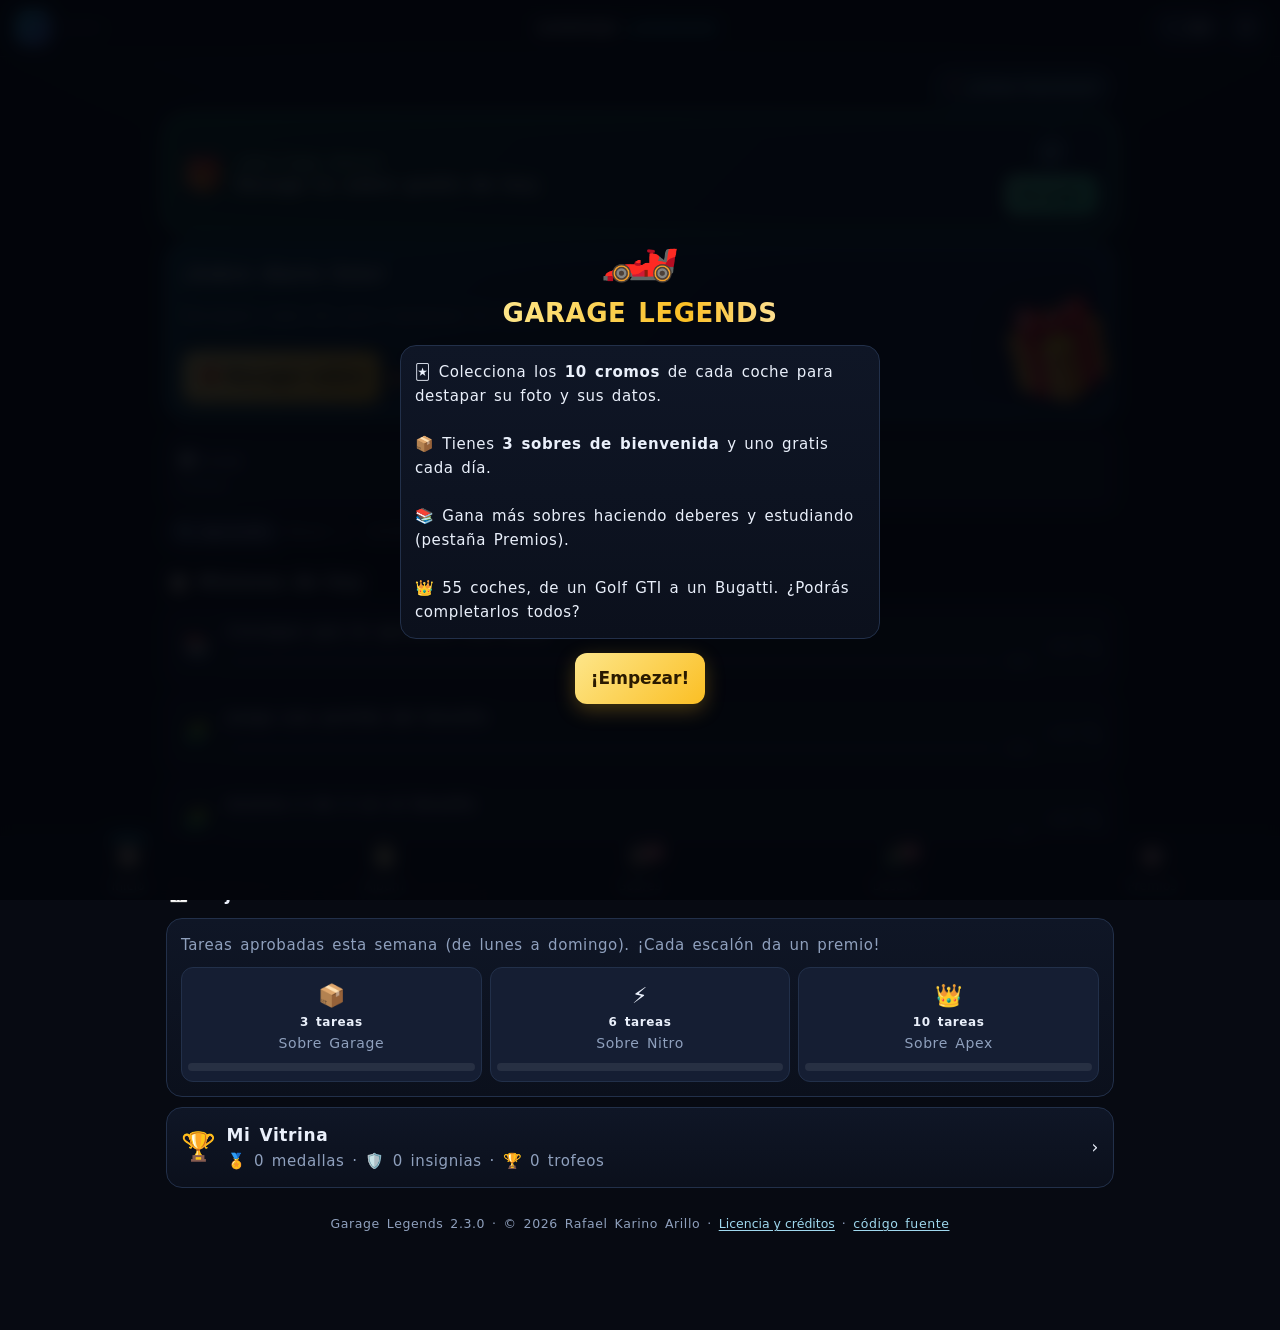
==== index.html @ 490f92d1 "Licencia MIT, créditos de terceros y versión visible (2.3.0) - LICENSE MIT a nombre de Rafael Karino" ====
<!doctype html>
<!--
  Garage Legends 2.3.0 · https://github.com/rkarillo-tech/juego-coches

  MIT License

  Copyright (c) 2026 Rafael Karino Arillo (rkarillo-tech)

  Permission is hereby granted, free of charge, to any person obtaining a copy
  of this software and associated documentation files (the "Software"), to deal
  in the Software without restriction, including without limitation the rights
  to use, copy, modify, merge, publish, distribute, sublicense, and/or sell
  copies of the Software, and to permit persons to whom the Software is
  furnished to do so, subject to the following conditions:

  The above copyright notice and this permission notice shall be included in all
  copies or substantial portions of the Software.

  THE SOFTWARE IS PROVIDED "AS IS", WITHOUT WARRANTY OF ANY KIND, EXPRESS OR
  IMPLIED, INCLUDING BUT NOT LIMITED TO THE WARRANTIES OF MERCHANTABILITY,
  FITNESS FOR A PARTICULAR PURPOSE AND NONINFRINGEMENT. IN NO EVENT SHALL THE
  AUTHORS OR COPYRIGHT HOLDERS BE LIABLE FOR ANY CLAIM, DAMAGES OR OTHER
  LIABILITY, WHETHER IN AN ACTION OF CONTRACT, TORT OR OTHERWISE, ARISING FROM,
  OUT OF OR IN CONNECTION WITH THE SOFTWARE OR THE USE OR OTHER DEALINGS IN THE
  SOFTWARE.

  El código es propio. Fotos de Wikimedia Commons (licencias Creative Commons) y tipografía Orbitron (SIL OFL 1.1):
  ver «Licencia y créditos» en la aplicación y THIRD_PARTY_NOTICES.md.
-->
<html lang="es">
<head>
  <meta charset="utf-8">
  <meta name="viewport" content="width=device-width, initial-scale=1, viewport-fit=cover">
  <title>Garage Legends</title>
  <meta name="description" content="Álbum de cromos digital de coches: abre sobres, completa coches y gana premios estudiando.">
  <meta name="theme-color" content="#070a12">
  <link rel="manifest" href="manifest.webmanifest">
  <link rel="icon" href="icons/icon-192.png" type="image/png">
  <link rel="apple-touch-icon" href="icons/icon-192.png">
  <meta name="apple-mobile-web-app-capable" content="yes">
  <meta name="apple-mobile-web-app-status-bar-style" content="black-translucent">
  <link rel="stylesheet" href="css/styles.css?v=2.3.0">
  <link rel="stylesheet" href="css/a11y.css?v=2.3.0">
</head>
<body>
  <div id="app">
    <header class="topbar">
      <button class="level-chip" id="levelChip" aria-label="Nivel de garaje">
        <span class="level-num" id="hudLevel">1</span>
        <span class="level-bar"><span id="hudXpBar"></span></span>
      </button>
      <div class="brand-title"><span class="bt-g">GARAGE </span><b>LEGENDS</b></div>
      <div class="top-right">
        <span class="pill" title="Créditos de taller">🔧 <b id="hudCredits">0</b></span>
        <button class="icon-btn" id="btnMenu" aria-label="Menú">⚙️</button>
      </div>
    </header>

    <main id="screen" class="screen"></main>

    <nav class="bottomnav" id="bottomnav">
      <button data-tab="home"><span class="ni">🏠</span><span>Inicio</span></button>
      <button data-tab="album"><span class="ni">📒</span><span>Álbum</span></button>
      <button data-tab="packs"><span class="ni">📦</span><span>Sobres</span><i class="badge" id="badgePacks"></i></button>
      <button data-tab="quiz"><span class="ni">🧩</span><span>Desafío</span><i class="badge" id="badgeQuiz"></i></button>
      <button data-tab="rewards"><span class="ni">🎯</span><span>Premios</span><i class="badge" id="badgeRewards"></i></button>
    </nav>
  </div>

  <div id="overlay" class="overlay hidden" aria-modal="true" role="dialog"></div>
  <div id="sheet" class="sheet-wrap hidden" aria-modal="true" role="dialog"></div>
  <div id="toast" class="toast hidden"></div>
  <canvas id="fx" class="fx"></canvas>

  <script src="js/data.js?v=2.3.0"></script>
  <script src="js/engine.js?v=2.3.0"></script>
  <script src="js/credits.js?v=2.3.0"></script>
  <script src="js/sha256.js?v=2.3.0"></script>
  <script src="js/ui.js?v=2.3.0"></script>
</body>
</html>
---- css/styles.css ----
/* ===== Garage Legends 2.0 ===== */
@font-face { font-family: 'Orbitron'; src: url('../fonts/orbitron.woff2') format('woff2'); font-weight: 400 900; font-display: swap; }

:root {
  --bg: #070a12; --bg2: #0b101c; --panel: #0f1626; --panel2: #151e33; --line: #22304a; --line2: #2c3d5e;
  --text: #eaf0fb; --muted: #8fa0bd; --dim: #5d6c88;
  --accent: #22d3ee; --accent2: #0ea5e9; --gold: #fbbf24; --green: #34d399; --red: #fb7185;
  --c-COMMON: #9aa7b8; --c-RARE: #38bdf8; --c-EPIC: #b26bff; --c-LEGENDARY: #fbbf24; --c-MYTHIC: #ff4d6d;
  --radius: 16px; --nav-h: 64px;
  --display: 'Orbitron', 'Segoe UI', system-ui, sans-serif;
  --body: system-ui, -apple-system, 'Segoe UI', Roboto, sans-serif;
  color-scheme: dark;
}
* { box-sizing: border-box; -webkit-tap-highlight-color: transparent; }
html, body { margin: 0; background: var(--bg); color: var(--text); font-family: var(--body); font-size: 15px; line-height: 1.4; }
body { min-height: 100vh; overscroll-behavior-y: contain;
  background: radial-gradient(1200px 600px at 50% -200px, #12305066, transparent 70%), var(--bg); }
button { font: inherit; color: inherit; background: none; border: 0; cursor: pointer; padding: 0; }
input, select, textarea { font: inherit; color: var(--text); background: var(--bg2); border: 1px solid var(--line2); border-radius: 10px; padding: 10px 12px; width: 100%; }
img { display: block; max-width: 100%; }
.hidden { display: none !important; }
.muted { color: var(--muted); } .dim { color: var(--dim); } .small { font-size: 13px; } .tiny { font-size: 12px; }
.center { text-align: center; } .row { display: flex; align-items: center; gap: 10px; } .between { justify-content: space-between; }
.wrap { flex-wrap: wrap; } .grow { flex: 1; min-width: 0; } .gap6 { gap: 6px; } .mt8 { margin-top: 8px; } .mt12 { margin-top: 12px; } .mt16 { margin-top: 16px; }
.display { font-family: var(--display); letter-spacing: .04em; }

/* ---------- Top bar ---------- */
.topbar { position: sticky; top: 0; z-index: 20; display: flex; align-items: center; gap: 10px;
  padding: calc(env(safe-area-inset-top) + 10px) 16px 10px; background: linear-gradient(#070a12f2, #070a12d9); backdrop-filter: blur(10px);
  border-bottom: 1px solid #ffffff10; }
.brand-title { font-family: var(--display); font-weight: 800; font-size: 14px; letter-spacing: .1em; flex: 1; min-width: 0; text-align: center; white-space: nowrap; overflow: hidden; text-overflow: ellipsis; }
@media (max-width: 400px) { .brand-title { font-size: 12px; letter-spacing: .06em; } .level-bar { width: 30px; } .topbar { gap: 8px; padding-left: 12px; padding-right: 12px; } }
.brand-title b { color: var(--accent); }
.level-chip { display: flex; align-items: center; gap: 6px; }
.level-num { width: 34px; height: 34px; border-radius: 10px; display: grid; place-items: center; font-family: var(--display); font-weight: 900;
  background: linear-gradient(135deg, var(--accent), #6366f1); color: #04121a; font-size: 15px; box-shadow: 0 0 14px #22d3ee55; }
.level-bar { width: 46px; height: 6px; border-radius: 6px; background: #ffffff18; overflow: hidden; }
.level-bar span { display: block; height: 100%; width: 0; background: var(--accent); transition: width .5s; }
.top-right { display: flex; align-items: center; gap: 6px; }
.pill { display: inline-flex; align-items: center; gap: 4px; padding: 6px 10px; border-radius: 999px; background: var(--panel2); border: 1px solid var(--line); font-size: 13px; white-space: nowrap; }
.pill b { font-family: var(--display); font-size: 12px; }
.icon-btn { width: 36px; height: 36px; border-radius: 10px; background: var(--panel2); border: 1px solid var(--line); font-size: 17px; }

/* ---------- Screen & nav ---------- */
.screen { max-width: 980px; margin: 0 auto; padding: 14px 16px calc(var(--nav-h) + 28px + env(safe-area-inset-bottom)); }
.bottomnav { position: fixed; left: 0; right: 0; bottom: 0; z-index: 25; display: grid; grid-template-columns: repeat(5, 1fr);
  height: calc(var(--nav-h) + env(safe-area-inset-bottom)); padding-bottom: env(safe-area-inset-bottom);
  background: #0a0f1bf2; backdrop-filter: blur(12px); border-top: 1px solid #ffffff12; }
.bottomnav button { position: relative; display: flex; flex-direction: column; align-items: center; justify-content: center; gap: 2px; font-size: 11.5px; color: var(--muted); }
.bottomnav button .ni { font-size: 21px; filter: grayscale(.6); transition: transform .2s; }
.bottomnav button.active { color: var(--text); }
.bottomnav button.active .ni { filter: none; transform: translateY(-2px) scale(1.1); }
.bottomnav button.active::after { content: ''; position: absolute; top: 0; width: 34px; height: 3px; border-radius: 3px; background: var(--accent); box-shadow: 0 0 10px var(--accent); }
.badge { position: absolute; top: 6px; left: calc(50% + 6px); min-width: 18px; height: 18px; padding: 0 5px; border-radius: 9px; background: var(--red);
  color: #fff; font-size: 11px; font-style: normal; font-weight: 700; display: grid; place-items: center; }
.badge:empty { display: none; }

/* ---------- Generic blocks ---------- */
h2.sec { font-family: var(--display); font-size: 14px; letter-spacing: .12em; text-transform: uppercase; color: var(--muted); margin: 22px 2px 10px; display: flex; align-items: center; gap: 8px; }
h2.sec:first-child { margin-top: 4px; }
h2.sec .count { margin-left: auto; white-space: nowrap; font-family: var(--body); letter-spacing: 0; text-transform: none; font-size: 13px; color: var(--dim); }
.card { background: linear-gradient(180deg, var(--panel), var(--bg2)); border: 1px solid var(--line); border-radius: var(--radius); padding: 14px; }
.card + .card { margin-top: 10px; }
.btn { display: inline-flex; align-items: center; justify-content: center; gap: 8px; padding: 12px 16px; border-radius: 12px; font-weight: 700;
  background: var(--panel2); border: 1px solid var(--line2); transition: transform .08s, filter .2s; white-space: nowrap; }
.btn:active { transform: scale(.97); }
.btn.primary { background: linear-gradient(135deg, var(--accent), var(--accent2)); color: #03131c; border: 0; box-shadow: 0 6px 20px #0ea5e944; }
.btn.gold { background: linear-gradient(135deg, #fde68a, var(--gold)); color: #2a1a00; border: 0; box-shadow: 0 6px 20px #fbbf2444; }
.btn.green { background: linear-gradient(135deg, #6ee7b7, var(--green)); color: #022c1d; border: 0; }
.btn.danger { background: #3b0d18; border-color: #7f1d2d; color: #fecdd3; }
.btn.ghost { background: transparent; }
.btn.small { padding: 8px 12px; font-size: 13px; border-radius: 10px; }
.btn.block { width: 100%; }
.btn[disabled] { opacity: .45; filter: grayscale(.7); pointer-events: none; }
.progress { height: 8px; border-radius: 8px; background: #ffffff14; overflow: hidden; }
.progress > span { display: block; height: 100%; background: linear-gradient(90deg, var(--accent), #818cf8); border-radius: 8px; transition: width .6s; }
.progress.gold > span { background: linear-gradient(90deg, #fde68a, var(--gold)); }
.progress.green > span { background: linear-gradient(90deg, #6ee7b7, var(--green)); }
.tag { display: inline-flex; align-items: center; gap: 4px; padding: 3px 8px; border-radius: 6px; font-size: 11.5px; font-weight: 700; letter-spacing: .03em; text-transform: uppercase; }
.rar { color: #0a0d14; }
.rar-COMMON { background: var(--c-COMMON); } .rar-RARE { background: var(--c-RARE); } .rar-EPIC { background: var(--c-EPIC); color: #fff; }
.rar-LEGENDARY { background: var(--c-LEGENDARY); } .rar-MYTHIC { background: var(--c-MYTHIC); color: #fff; }
.chips { display: flex; gap: 8px; overflow-x: auto; padding: 2px 0 6px; scrollbar-width: none; }
.chips::-webkit-scrollbar { display: none; }
.chip { flex: none; padding: 8px 13px; border-radius: 999px; background: var(--panel2); border: 1px solid var(--line); font-size: 13px; font-weight: 600; color: var(--muted); }
.chip.on { background: #0e2a3a; border-color: var(--accent); color: var(--text); }
.empty { padding: 26px; text-align: center; color: var(--muted); }

/* ---------- Home ---------- */
.hero { position: relative; overflow: hidden; border-radius: 20px; padding: 16px; min-height: 150px;
  background: linear-gradient(135deg, #0f2a44, #0b1222 60%); border: 1px solid #1f4466; }
.hero.ready { background: linear-gradient(135deg, #0e3b4a, #101b36 60%); border-color: var(--accent); box-shadow: 0 0 30px #22d3ee33 inset; }
.hero h3 { margin: 0; font-family: var(--display); font-size: 18px; letter-spacing: .05em; }
.hero .big-pack { position: absolute; right: -4px; bottom: -8px; font-size: 92px; transform: rotate(-12deg); filter: drop-shadow(0 8px 20px #000a); }
.hero.ready .big-pack { animation: bob 2s ease-in-out infinite; }
@keyframes bob { 50% { transform: rotate(-6deg) translateY(-8px); } }
.streak { display: inline-flex; align-items: center; gap: 6px; margin-top: 8px; padding: 5px 10px; border-radius: 999px; background: #00000040; font-size: 13px; }
.countdown { font-family: var(--display); font-size: 22px; font-weight: 800; letter-spacing: .06em; margin-top: 6px; }
.grid2 { display: grid; grid-template-columns: 1fr 1fr; gap: 10px; }
.stat { background: var(--panel); border: 1px solid var(--line); border-radius: 14px; padding: 12px; }
.stat .v { font-family: var(--display); font-size: 20px; font-weight: 800; }
.stat .l { font-size: 12px; color: var(--muted); }
.mission { display: flex; align-items: center; gap: 12px; padding: 12px; border-radius: 14px; background: var(--panel); border: 1px solid var(--line); }
.mission + .mission { margin-top: 8px; }
.mission .mi { font-size: 22px; width: 36px; text-align: center; }
.mission.done { border-color: #34d39966; }
.mission.claimed { opacity: .5; }
.target-car { display: flex; gap: 12px; align-items: center; cursor: pointer; }
.target-car .thumb { width: 120px; flex: none; }

/* ---------- Car tile & puzzle ---------- */
.album-grid { display: grid; grid-template-columns: repeat(auto-fill, minmax(160px, 1fr)); gap: 10px; }
.tile { position: relative; border-radius: 14px; overflow: hidden; background: var(--panel); border: 1.5px solid var(--line); cursor: pointer; transition: transform .12s; }
.tile:active { transform: scale(.98); }
.tile .ph { position: relative; aspect-ratio: 16/9; background: #05070c; overflow: hidden; }
.tile .info { padding: 8px 10px 10px; }
.tile .nm { font-weight: 700; font-size: 13.5px; line-height: 1.2; white-space: nowrap; overflow: hidden; text-overflow: ellipsis; }
.tile .br { font-size: 11px; color: var(--muted); text-transform: uppercase; letter-spacing: .06em; }
.tile .pr { display: flex; align-items: center; gap: 6px; margin-top: 6px; font-size: 11.5px; color: var(--muted); }
.tile .pr .progress { flex: 1; height: 5px; }
.tile.complete { border-color: var(--rc, var(--gold)); box-shadow: 0 0 0 1px var(--rc) inset, 0 6px 22px -8px var(--rc); }
.tile .rdot { position: absolute; top: 6px; left: 6px; z-index: 3; }
.tile .newb { position: absolute; top: 6px; right: 6px; z-index: 3; background: var(--red); color: #fff; font-size: 10px; font-weight: 800; padding: 2px 6px; border-radius: 6px; }
.tile.unknown .ph img { filter: brightness(0) contrast(1); opacity: .9; }
.tile.unknown .ph::after { content: '?'; position: absolute; inset: 0; display: grid; place-items: center; font-family: var(--display); font-size: 40px; color: #ffffff30; }
.tile.locked .ph img { filter: brightness(0); }
.tile.locked .ph::after { content: '🔒'; position: absolute; inset: 0; display: grid; place-items: center; font-size: 30px; }

.puzzle { position: absolute; inset: 0; display: grid; grid-template-columns: repeat(5, 1fr); grid-template-rows: repeat(2, 1fr); }
.puzzle .cell { position: relative; border: .5px solid #00000066; }
.puzzle .cell.off { background: repeating-linear-gradient(135deg, #0b1220 0 6px, #0d1526 6px 12px); display: grid; place-items: center; }
.puzzle .cell.off span { font-size: 12px; opacity: .5; }
.puzzle.big .cell.off span { font-size: 20px; opacity: .7; }
.puzzle.big .cell { cursor: pointer; }
.puzzle.big .cell.off:hover { background: #12203a; }
.puzzle .cell.flash { animation: cellIn .8s ease-out; }
@keyframes cellIn { 0% { box-shadow: 0 0 0 3px var(--gold) inset; filter: brightness(2); } 100% { box-shadow: none; filter: none; } }
.brand-head { display: flex; align-items: center; gap: 10px; margin: 22px 2px 10px; }
.brand-head .bn { font-family: var(--display); font-size: 14px; font-weight: 800; letter-spacing: .1em; text-transform: uppercase; }
.brand-head .bp { margin-left: auto; font-size: 12.5px; color: var(--muted); }
.album-top { display: grid; gap: 10px; }
.search { position: relative; }
.search input { padding-left: 38px; }
.search::before { content: '🔎'; position: absolute; left: 12px; top: 50%; transform: translateY(-50%); font-size: 15px; opacity: .7; }

/* ---------- Overlay / sheet ---------- */
.overlay { position: fixed; inset: 0; z-index: 60; background: #03050ae8; backdrop-filter: blur(8px); overflow-y: auto; }
.sheet-wrap { position: fixed; inset: 0; z-index: 70; background: #000000b0; display: flex; align-items: flex-end; justify-content: center; }
.sheet { width: 100%; max-width: 640px; max-height: 92vh; overflow-y: auto; background: var(--bg2); border: 1px solid var(--line2); border-bottom: 0;
  border-radius: 22px 22px 0 0; padding: 0 0 calc(20px + env(safe-area-inset-bottom)); animation: sheetUp .28s cubic-bezier(.2,.9,.3,1.1); }
@keyframes sheetUp { from { transform: translateY(60px); opacity: 0; } }
.sheet-head { position: sticky; top: 0; z-index: 2; display: flex; align-items: center; gap: 10px; padding: 14px 16px; background: #0b101cf0; backdrop-filter: blur(8px); border-bottom: 1px solid var(--line); }
.sheet-head h3 { margin: 0; font-family: var(--display); font-size: 15px; letter-spacing: .06em; flex: 1; min-width: 0; }
.sheet-body { padding: 14px 16px; }
@media (min-width: 700px) { .sheet-wrap { align-items: center; } .sheet { border-radius: 22px; border-bottom: 1px solid var(--line2); } }

/* ---------- Car detail ---------- */
.car-hero { position: relative; border-radius: 16px; overflow: hidden; aspect-ratio: 16/9; background: #05070c; border: 1px solid var(--line); }
.car-hero img { width: 100%; height: 100%; object-fit: cover; }
.car-hero.done::after { content: ''; position: absolute; inset: 0; pointer-events: none; background: linear-gradient(115deg, transparent 30%, #ffffff30 45%, transparent 60%); background-size: 250% 100%; animation: shine 3.5s infinite; }
@keyframes shine { from { background-position: 150% 0; } to { background-position: -100% 0; } }
.car-title { margin: 12px 0 2px; font-family: var(--display); font-size: 20px; font-weight: 800; line-height: 1.15; }
.piece-list { display: grid; grid-template-columns: 1fr; gap: 8px; }
.piece-row { display: flex; align-items: center; gap: 10px; padding: 10px; border-radius: 12px; background: var(--panel); border: 1px solid var(--line); }
.piece-row .pi { width: 34px; height: 34px; flex: none; border-radius: 10px; display: grid; place-items: center; background: #ffffff10; font-size: 17px; }
.piece-row .pl { font-size: 11.5px; color: var(--muted); text-transform: uppercase; letter-spacing: .05em; }
.piece-row .pv { font-weight: 600; font-size: 14px; }
.piece-row.off .pv { color: var(--dim); letter-spacing: .2em; }
.piece-row.foil { background: linear-gradient(135deg, #2a2108, var(--panel) 50%); border-color: #fbbf2455; }
.specbar { margin: 8px 0; }
.specbar .row { font-size: 13px; }
.specbar .progress { height: 7px; margin-top: 4px; }
.poster { border-radius: 14px; overflow: hidden; border: 1px solid var(--line); cursor: zoom-in; }
.credit { font-size: 11.5px; color: var(--dim); margin-top: 8px; word-break: break-word; }
.credit a { color: var(--muted); }

/* ---------- Trading card ---------- */
.tcard { --rc: var(--c-COMMON); position: relative; width: 100%; aspect-ratio: 5/7; border-radius: 12px; padding: 5px; color: #fff;
  background: linear-gradient(160deg, var(--rc), #0b0f18 40%, #0b0f18 70%, var(--rc)); box-shadow: 0 10px 28px -10px var(--rc), 0 0 0 1px #ffffff22 inset; overflow: hidden; }
.tcard .in { position: relative; height: 100%; border-radius: 8px; background: #0b0f18; display: flex; flex-direction: column; overflow: hidden; }
.tcard .tc-top { display: flex; justify-content: space-between; align-items: center; padding: 5px 7px; font-size: 10px; font-weight: 800; letter-spacing: .05em; text-transform: uppercase; }
.tcard .tc-top .num { font-family: var(--display); color: var(--rc); }
.tcard .tc-img { position: relative; flex: 1; margin: 0 5px; border-radius: 6px; background-color: #05070c; background-size: 500% 200%; background-repeat: no-repeat; overflow: hidden; }
.tcard .tc-img .mini { position: absolute; right: 4px; bottom: 4px; display: grid; grid-template-columns: repeat(5, 6px); gap: 1.5px; padding: 3px; border-radius: 4px; background: #000a; }
.tcard .tc-img .mini i { height: 4px; background: #ffffff35; border-radius: 1px; }
.tcard .tc-img .mini i.on { background: var(--rc); box-shadow: 0 0 4px var(--rc); }
.tcard .tc-bot { padding: 5px 7px 7px; }
.tcard .tc-car { font-size: 10.5px; font-weight: 800; line-height: 1.15; white-space: nowrap; overflow: hidden; text-overflow: ellipsis; }
.tcard .tc-lab { font-size: 9px; color: var(--muted); text-transform: uppercase; letter-spacing: .05em; margin-top: 2px; }
.tcard .tc-val { font-size: 11px; font-weight: 700; color: var(--rc); line-height: 1.2; max-height: 2.5em; overflow: hidden; }
.tcard.foil::after { content: ''; position: absolute; inset: 0; pointer-events: none; mix-blend-mode: color-dodge; opacity: .55;
  background: linear-gradient(125deg, transparent 20%, #ff4d6d55 30%, #fbbf2466 38%, #34d39955 46%, #38bdf866 54%, #b26bff55 62%, transparent 72%);
  background-size: 300% 300%; animation: holo 4s linear infinite; }
@keyframes holo { from { background-position: 0% 50%; } to { background-position: 100% 50%; } }
.tcard .stamp { position: absolute; z-index: 3; padding: 2px 6px; border-radius: 5px; font-family: var(--display); font-weight: 900; font-size: 9px; letter-spacing: .06em; }
.stamp.new { top: 24px; right: 9px; background: var(--green); color: #022c1d; box-shadow: 0 0 10px #34d399aa; }
.stamp.dup { top: 24px; right: 9px; background: #000d; color: var(--gold); border: 1px solid var(--gold); }
.stamp.car { top: 24px; right: 9px; background: var(--red); color: #fff; box-shadow: 0 0 10px #fb7185aa; }
.big-card { width: min(78vw, 320px); margin: 0 auto; }
.big-card .tcard .tc-top { font-size: 13px; padding: 8px 10px; } .big-card .tcard .tc-car { font-size: 16px; } .big-card .tcard .tc-lab { font-size: 12px; } .big-card .tcard .tc-val { font-size: 15px; max-height: none; }
.big-card .tcard .tc-bot { padding: 8px 10px 12px; } .big-card .stamp { font-size: 12px; top: 38px; }

/* ---------- Pack opening ---------- */
.open-stage { min-height: 100%; display: flex; flex-direction: column; align-items: center; justify-content: center; padding: calc(env(safe-area-inset-top) + 20px) 16px calc(env(safe-area-inset-bottom) + 24px); }
.pack3d { --pc: var(--accent); position: relative; width: 210px; height: 300px; border-radius: 18px; cursor: pointer;
  background: linear-gradient(160deg, color-mix(in srgb, var(--pc) 70%, #fff), var(--pc) 35%, #0b0f18 100%);
  box-shadow: 0 30px 80px -20px var(--pc), 0 0 0 2px #ffffff30 inset; display: flex; flex-direction: column; align-items: center; justify-content: center;
  animation: packIdle 1.6s ease-in-out infinite; user-select: none; }
.pack3d::before { content: ''; position: absolute; left: 0; right: 0; top: 26px; border-top: 3px dashed #ffffff70; }
.pack3d .pk-ico { font-size: 70px; filter: drop-shadow(0 6px 10px #0008); }
.pack3d .pk-name { font-family: var(--display); font-weight: 900; font-size: 18px; letter-spacing: .1em; margin-top: 10px; text-shadow: 0 2px 8px #000; }
.pack3d .pk-sub { font-size: 12px; opacity: .85; margin-top: 4px; }
@keyframes packIdle { 50% { transform: translateY(-8px) rotate(1.5deg); } }
.pack3d.shake { animation: packShake .5s ease-in-out; }
@keyframes packShake { 20%, 60% { transform: rotate(-6deg) scale(1.04); } 40%, 80% { transform: rotate(6deg) scale(1.06); } }
.pack3d.rip { animation: packRip .45s ease-in forwards; }
@keyframes packRip { to { transform: scale(1.4) rotate(-8deg); opacity: 0; filter: brightness(3) blur(4px); } }
.tap-hint { margin-top: 26px; color: var(--muted); font-size: 14px; animation: blink 1.4s infinite; }
@keyframes blink { 50% { opacity: .35; } }
.reveal-grid { display: grid; grid-template-columns: repeat(3, minmax(0, 1fr)); gap: 12px; width: 100%; max-width: 560px; }
.reveal-grid .flip:nth-child(4) { grid-column: 1 / span 1; transform: translateX(50%); }
.reveal-grid .flip:nth-child(5) { transform: translateX(50%); }
@media (min-width: 700px) { .reveal-grid { grid-template-columns: repeat(5, minmax(0, 1fr)); max-width: 860px; } .reveal-grid .flip:nth-child(n) { transform: none; } }
.flip { perspective: 900px; cursor: pointer; animation: dealIn .45s cubic-bezier(.2,.9,.3,1.2) backwards; }
@keyframes dealIn { from { transform: translateY(60px) scale(.6); opacity: 0; } }
.flip .fi { position: relative; width: 100%; aspect-ratio: 5/7; transition: transform .6s cubic-bezier(.3,.9,.3,1.1); transform-style: preserve-3d; }
.flip.open .fi { transform: rotateY(180deg); }
.flip .face { position: absolute; inset: 0; backface-visibility: hidden; -webkit-backface-visibility: hidden; }
.flip .front { transform: rotateY(180deg); }
.cardback { --rc: var(--c-COMMON); width: 100%; height: 100%; border-radius: 12px; display: grid; place-items: center;
  background: radial-gradient(circle at 50% 40%, color-mix(in srgb, var(--rc) 45%, #0b0f18), #0b0f18 70%);
  border: 2px solid var(--rc); box-shadow: 0 0 18px -2px var(--rc); }
.cardback .lg { font-family: var(--display); font-weight: 900; font-size: 22px; color: var(--rc); letter-spacing: .1em; text-shadow: 0 0 12px var(--rc); }
.cardback.glow-LEGENDARY, .cardback.glow-MYTHIC { animation: pulseGlow 1s ease-in-out infinite; }
.cardback.glow-EPIC { animation: pulseGlow 1.6s ease-in-out infinite; }
@keyframes pulseGlow { 50% { box-shadow: 0 0 34px 4px var(--rc); transform: scale(1.03); } }
.open-summary { margin-top: 18px; width: 100%; max-width: 560px; text-align: center; }
.open-actions { display: flex; gap: 10px; justify-content: center; margin-top: 14px; flex-wrap: wrap; }

/* ---------- Packs screen ---------- */
.pack-row { display: flex; align-items: center; gap: 14px; padding: 14px; border-radius: 16px; background: var(--panel); border: 1px solid var(--line); }
.pack-row + .pack-row { margin-top: 10px; }
.pack-mini { --pc: var(--accent); width: 58px; height: 80px; flex: none; border-radius: 10px; display: grid; place-items: center; font-size: 28px;
  background: linear-gradient(160deg, color-mix(in srgb, var(--pc) 70%, #fff), var(--pc) 40%, #0b0f18); box-shadow: 0 8px 22px -8px var(--pc); position: relative; }
.pack-mini .n { position: absolute; top: -6px; right: -6px; min-width: 24px; height: 24px; padding: 0 6px; border-radius: 12px; background: var(--red); color: #fff; font-size: 13px; font-weight: 800; display: grid; place-items: center; }
.shop-item { display: flex; align-items: center; gap: 12px; padding: 12px; border-radius: 14px; background: var(--panel); border: 1px solid var(--line); }
.shop-item + .shop-item { margin-top: 8px; }

/* ---------- Quiz ---------- */
.quiz-q { font-family: var(--display); font-size: 17px; text-align: center; margin: 8px 0 14px; line-height: 1.3; }
.duel { display: grid; grid-template-columns: 1fr 1fr; gap: 10px; }
.opt { border-radius: 14px; overflow: hidden; background: var(--panel); border: 2px solid var(--line); text-align: left; transition: transform .1s, border-color .2s; }
.opt:active { transform: scale(.97); }
.opt img { aspect-ratio: 16/10; object-fit: cover; width: 100%; }
.opt .ol { padding: 8px 10px; font-weight: 700; font-size: 13.5px; line-height: 1.2; }
.opt .ov { padding: 0 10px 8px; font-family: var(--display); font-size: 13px; color: var(--muted); min-height: 1.4em; }
.opt.right { border-color: var(--green); box-shadow: 0 0 20px -4px var(--green); }
.opt.wrong { border-color: var(--red); opacity: .75; }
.guess-img { aspect-ratio: 16/9; border-radius: 14px; overflow: hidden; background-size: 250% 250%; border: 1px solid var(--line); transition: background-size .8s, background-position .8s; }
.guess-img.reveal { background-size: 100% 100% !important; background-position: center !important; }
.guess-opts { display: grid; grid-template-columns: 1fr 1fr; gap: 8px; margin-top: 12px; }
.guess-opts .btn { white-space: normal; text-align: center; line-height: 1.2; min-height: 56px; }
.guess-opts .btn.right { background: #064e3b; border-color: var(--green); }
.guess-opts .btn.wrong { background: #4c0519; border-color: var(--red); }
.dots { display: flex; gap: 6px; justify-content: center; }
.dots i { width: 9px; height: 9px; border-radius: 50%; background: #ffffff22; }
.dots i.ok { background: var(--green); } .dots i.ko { background: var(--red); } .dots i.cur { background: var(--accent); }

/* ---------- Rewards ---------- */
.task { display: flex; align-items: center; gap: 12px; padding: 12px; border-radius: 14px; background: var(--panel); border: 1px solid var(--line); }
.task + .task { margin-top: 8px; }
.task .te { font-size: 24px; width: 36px; text-align: center; }
.task .tr { font-size: 12px; color: var(--gold); }
.ladder { display: grid; grid-template-columns: repeat(3, 1fr); gap: 8px; margin-top: 10px; }
.rung { text-align: center; padding: 10px 6px; border-radius: 12px; background: var(--panel2); border: 1px solid var(--line); font-size: 12px; }
.rung .rg { font-size: 22px; }
.rung.ok { border-color: var(--green); }
.rung.claimed { opacity: .55; }
.ach { display: flex; gap: 12px; align-items: center; padding: 10px 12px; border-radius: 12px; background: var(--panel); border: 1px solid var(--line); }
.ach + .ach { margin-top: 8px; }
.ach .ai { font-size: 24px; width: 34px; text-align: center; }
.ach.locked { opacity: .5; } .ach.locked .ai { filter: grayscale(1); }
.ach.ready { border-color: var(--gold); box-shadow: 0 0 16px -6px var(--gold); }
.hist { font-size: 13px; padding: 7px 0; border-bottom: 1px solid #ffffff0d; display: flex; gap: 8px; }
.hist .ht { color: var(--dim); font-size: 11.5px; margin-left: auto; white-space: nowrap; }
.codebox { font-family: var(--display); font-size: 22px; letter-spacing: .12em; text-align: center; padding: 14px; border-radius: 12px; background: #0b1a24; border: 1px dashed var(--accent); user-select: all; }
.pin-pad { display: grid; grid-template-columns: repeat(3, 1fr); gap: 10px; max-width: 280px; margin: 14px auto 0; }
.pin-pad button { height: 58px; border-radius: 14px; background: var(--panel2); border: 1px solid var(--line2); font-family: var(--display); font-size: 20px; }
.pin-dots { display: flex; justify-content: center; gap: 12px; margin-top: 6px; }
.pin-dots i { width: 14px; height: 14px; border-radius: 50%; border: 2px solid var(--line2); }
.pin-dots i.on { background: var(--accent); border-color: var(--accent); }
.field { margin-top: 10px; } .field label { display: block; font-size: 12.5px; color: var(--muted); margin-bottom: 5px; }
.list-edit { display: grid; grid-template-columns: 44px 1fr; gap: 8px; align-items: center; padding: 10px; border-radius: 12px; background: var(--panel); border: 1px solid var(--line); }
.list-edit + .list-edit { margin-top: 8px; }

/* ---------- Celebration ---------- */
.celebrate { min-height: 100%; display: flex; flex-direction: column; align-items: center; justify-content: center; padding: 24px 16px; text-align: center; }
.celebrate .big { font-family: var(--display); font-size: 26px; font-weight: 900; letter-spacing: .06em; line-height: 1.15;
  background: linear-gradient(90deg, #fde68a, var(--gold), #fff, var(--gold)); -webkit-background-clip: text; background-clip: text; color: transparent; background-size: 200% 100%; animation: shimmer 2s linear infinite; }
@keyframes shimmer { to { background-position: -200% 0; } }
.celebrate .car-hero { width: 100%; max-width: 560px; margin: 16px 0; animation: popIn .6s cubic-bezier(.2,.9,.3,1.3); }
@keyframes popIn { from { transform: scale(.7); opacity: 0; } }
.level-burst { width: 130px; height: 130px; border-radius: 30px; display: grid; place-items: center; font-family: var(--display); font-weight: 900; font-size: 58px; color: #04121a;
  background: linear-gradient(135deg, var(--accent), #6366f1); box-shadow: 0 0 60px #22d3ee88; animation: popIn .6s cubic-bezier(.2,.9,.3,1.3); }

/* ---------- Toast & FX ---------- */
.toast { position: fixed; left: 50%; bottom: calc(var(--nav-h) + 16px + env(safe-area-inset-bottom)); transform: translateX(-50%); z-index: 90;
  max-width: calc(100% - 32px); padding: 12px 16px; border-radius: 14px; background: #162238f5; border: 1px solid var(--line2); box-shadow: 0 10px 30px #000a;
  font-size: 14px; font-weight: 600; animation: toastIn .25s ease-out; }
@keyframes toastIn { from { transform: translate(-50%, 14px); opacity: 0; } }
.fx { position: fixed; inset: 0; z-index: 95; pointer-events: none; width: 100%; height: 100%; }
.flashscreen { position: fixed; inset: 0; z-index: 94; pointer-events: none; animation: flash .7s ease-out forwards; }
@keyframes flash { from { opacity: .85; } to { opacity: 0; } }

@media (prefers-reduced-motion: reduce) { *, *::before, *::after { animation-duration: .01ms !important; animation-iteration-count: 1 !important; transition-duration: .01ms !important; } }
@media (min-width: 700px) { .piece-list { grid-template-columns: 1fr 1fr; } .album-grid { grid-template-columns: repeat(auto-fill, minmax(200px, 1fr)); } }
.celebrate > * { max-width: 100%; } .celebrate .card { width: 100%; max-width: 480px; }
@media (max-width: 400px) { .bt-g { display: none; } .brand-title { font-size: 14px; } }

/* ===== Pie de página y licencia ===== */
.app-footer { text-align: center; color: var(--muted); font-size: 12.5px; line-height: 1.6; padding: 26px 12px 4px; }
.app-footer a, .link-inline { color: #9fd8ee; text-decoration: underline; text-underline-offset: 2px; background: none; border: 0; padding: 0; font: inherit; cursor: pointer; }
.lic-text { white-space: pre-wrap; font-size: 11.5px; line-height: 1.45; background: var(--bg2); border: 1px solid var(--line); border-radius: 10px; padding: 12px; overflow-x: auto; color: var(--muted); }
details > summary { cursor: pointer; color: #9fd8ee; font-weight: 700; margin: 10px 0 8px; }
---- css/a11y.css ----
/* ===== Lectura fácil (dislexia): texto más grande y con más espacio entre letras, palabras y líneas;
   sin mayúsculas continuas ni tipografía decorativa en los textos ===== */
body.easy { font-size: 17px; line-height: 1.6; letter-spacing: .035em; word-spacing: .14em; }
body.easy .small { font-size: 15px; } body.easy .tiny { font-size: 14px; }
body.easy h2.sec { font-family: var(--body); text-transform: none; letter-spacing: .02em; font-size: 17px; color: var(--text); font-weight: 800; }
body.easy .display, body.easy .hero h3, body.easy .sheet-head h3, body.easy .car-title, body.easy .quiz-q,
body.easy .celebrate .big, body.easy .pack3d .pk-name { font-family: var(--body); letter-spacing: .02em; text-transform: none; font-weight: 800; }
body.easy .tag { text-transform: none; font-size: 13px; letter-spacing: .02em; }
body.easy .piece-row .pl, body.easy .tile .br { text-transform: none; letter-spacing: .02em; font-size: 13px; }
body.easy .tcard .tc-top, body.easy .tcard .tc-lab { text-transform: none; }
body.easy .bottomnav button { font-size: 12.5px; }

/* ===== Botón de escuchar ===== */
.say { display: inline-grid; place-items: center; width: 36px; height: 36px; flex: none; border-radius: 50%; background: #12324a; border: 1px solid #2a5b7d; font-size: 17px; vertical-align: middle; }
.say.speaking { background: var(--accent); animation: pulseSay 1s infinite; }
@keyframes pulseSay { 50% { box-shadow: 0 0 0 6px #22d3ee33; } }
.help-btn { display: inline-flex; align-items: center; gap: 6px; padding: 8px 13px; border-radius: 999px; background: #10283a; border: 1px solid #1f4e6b; color: #bfe9f7; font-size: 14px; font-weight: 700; }
.screen-help { display: flex; justify-content: flex-end; margin: -4px 0 10px; }

/* ===== Siguiente paso ===== */
.next-step { display: flex; align-items: center; gap: 12px; padding: 14px; border-radius: 18px; margin-bottom: 12px;
  background: linear-gradient(135deg, #123b2e, #0d1a2b 70%); border: 2px solid var(--green); box-shadow: 0 0 22px -8px var(--green); }
.next-step .ns-ico { font-size: 34px; }
.next-step .ns-lab { font-size: 13px; color: #a7f3d0; font-weight: 700; }
.next-step .ns-txt { font-weight: 800; font-size: 16px; line-height: 1.35; }
.fav-banner { position: relative; border-radius: 18px; overflow: hidden; margin-bottom: 12px; aspect-ratio: 16/7; border: 2px solid var(--gold); cursor: pointer; }
.fav-banner img { width: 100%; height: 100%; object-fit: cover; }
.fav-banner .fb-txt { position: absolute; left: 0; right: 0; bottom: 0; padding: 22px 12px 8px; background: linear-gradient(transparent, #000c); font-weight: 800; }

/* ===== Tutorial guiado ===== */
.tour { position: fixed; inset: 0; z-index: 85; }
.tour-block { position: absolute; inset: 0; }
.tour-hole { position: absolute; border-radius: 14px; box-shadow: 0 0 0 9999px #020409d9; pointer-events: none; transition: all .35s cubic-bezier(.2, .9, .3, 1); }
.tour-hole::after { content: ""; position: absolute; inset: -6px; border-radius: 18px; border: 3px solid var(--gold); animation: ring 1.2s ease-in-out infinite; }
.tour-hole.none::after { display: none; }
@keyframes ring { 50% { inset: -12px; opacity: .4; } }
.tour-bubble { position: absolute; left: 16px; right: 16px; max-width: 460px; margin: 0 auto; padding: 16px; border-radius: 18px; background: #0f1a2c; border: 2px solid var(--gold); box-shadow: 0 16px 40px #000c; }
.tour-bubble .tb-row { display: flex; gap: 12px; align-items: flex-start; }
.tour-bubble .tb-ico { font-size: 38px; line-height: 1; }
.tour-bubble .tb-txt { flex: 1; font-size: 18px; font-weight: 700; line-height: 1.5; letter-spacing: .03em; word-spacing: .12em; }
.tour-bubble .tb-act { display: flex; align-items: center; gap: 8px; margin-top: 14px; }
.tour-bubble .tb-step { font-size: 13px; color: var(--muted); margin-right: auto; }
.tour-finger { position: absolute; font-size: 40px; pointer-events: none; animation: tapme 1s ease-in-out infinite; filter: drop-shadow(0 4px 6px #000); }
@keyframes tapme { 50% { transform: translate(6px, 8px) scale(.9); } }

/* ===== Ayuda emergente ===== */
.tip { position: fixed; left: 12px; right: 12px; bottom: calc(var(--nav-h) + 12px + env(safe-area-inset-bottom)); z-index: 88; max-width: 520px; margin: 0 auto;
  padding: 14px; border-radius: 16px; background: #10213a; border: 2px solid var(--accent); box-shadow: 0 12px 34px #000c; animation: toastIn .3s ease-out; }
.tip .tip-row { display: flex; gap: 10px; align-items: flex-start; }
.tip .tip-ico { font-size: 30px; }
.tip .tip-txt { flex: 1; font-size: 16px; font-weight: 600; line-height: 1.5; }

/* ===== Ayuda por pantalla ===== */
.help-step { display: flex; gap: 12px; align-items: flex-start; padding: 12px; border-radius: 14px; background: var(--panel); border: 1px solid var(--line); }
.help-step + .help-step { margin-top: 8px; }
.help-step .hs-n { width: 38px; height: 38px; flex: none; border-radius: 50%; display: grid; place-items: center; background: #12324a; font-size: 20px; }
.help-step .hs-t { font-size: 16px; line-height: 1.5; }

/* ===== Vitrina ===== */
.medal-grid { display: grid; grid-template-columns: repeat(auto-fill, minmax(100px, 1fr)); gap: 10px; }
.medal { position: relative; border-radius: 14px; overflow: hidden; background: var(--panel); border: 2px solid var(--line); cursor: pointer; text-align: center; }
.medal img { aspect-ratio: 16/10; object-fit: cover; width: 100%; }
.medal .md-ic { position: absolute; top: 4px; right: 4px; font-size: 22px; filter: drop-shadow(0 2px 3px #000); }
.medal .md-nm { font-size: 12px; font-weight: 700; padding: 4px 6px 6px; line-height: 1.2; white-space: nowrap; overflow: hidden; text-overflow: ellipsis; }
.medal.t1 { border-color: #c08457; } .medal.t2 { border-color: #cbd5e1; box-shadow: 0 0 14px -4px #cbd5e1; } .medal.t3 { border-color: var(--gold); box-shadow: 0 0 18px -2px var(--gold); }
.medal.lock img { filter: brightness(0); } .medal.lock { opacity: .55; }
.emblem-grid { display: grid; grid-template-columns: repeat(auto-fill, minmax(92px, 1fr)); gap: 10px; }
.emblem { text-align: center; padding: 10px 6px; border-radius: 14px; background: var(--panel); border: 1px solid var(--line); }
.emblem .em-c { width: 58px; height: 58px; margin: 0 auto 6px; border-radius: 50%; display: grid; place-items: center; font-family: var(--display); font-weight: 900; font-size: 16px;
  background: radial-gradient(circle at 35% 30%, #fde68a, #b7791f 70%); color: #2a1a00; border: 3px solid #fde68a; box-shadow: 0 0 16px -2px var(--gold); }
.emblem.lock .em-c { background: #1a2335; color: #4b5b77; border-color: #2c3d5e; box-shadow: none; }
.emblem .em-n { font-size: 12.5px; font-weight: 700; line-height: 1.2; }
.emblem .em-p { font-size: 12px; color: var(--muted); }
.trophy-grid { display: grid; grid-template-columns: repeat(auto-fill, minmax(72px, 1fr)); gap: 8px; }
.trophy { text-align: center; padding: 10px 4px; border-radius: 12px; background: var(--panel); border: 1px solid var(--line); font-size: 11.5px; line-height: 1.2; cursor: pointer; }
.trophy .tr-i { font-size: 28px; }
.trophy.lock .tr-i { filter: grayscale(1) brightness(.5); } .trophy.lock { color: var(--dim); }
.medal-line { display: flex; gap: 10px; align-items: center; padding: 10px; border-radius: 12px; background: var(--panel); border: 1px solid var(--line); }
.medal-line + .medal-line { margin-top: 8px; }
.medal-line .ml-i { font-size: 26px; } .medal-line.off .ml-i { filter: grayscale(1) brightness(.6); }
.tile .medal-badge { position: absolute; bottom: 4px; right: 6px; z-index: 3; font-size: 20px; filter: drop-shadow(0 2px 3px #000); }
.rank-chip { display: inline-flex; align-items: center; gap: 4px; padding: 4px 10px; border-radius: 999px; background: #1b2540; border: 1px solid var(--line2); font-size: 13px; font-weight: 700; }
.tips-parent li { margin-bottom: 8px; line-height: 1.5; }
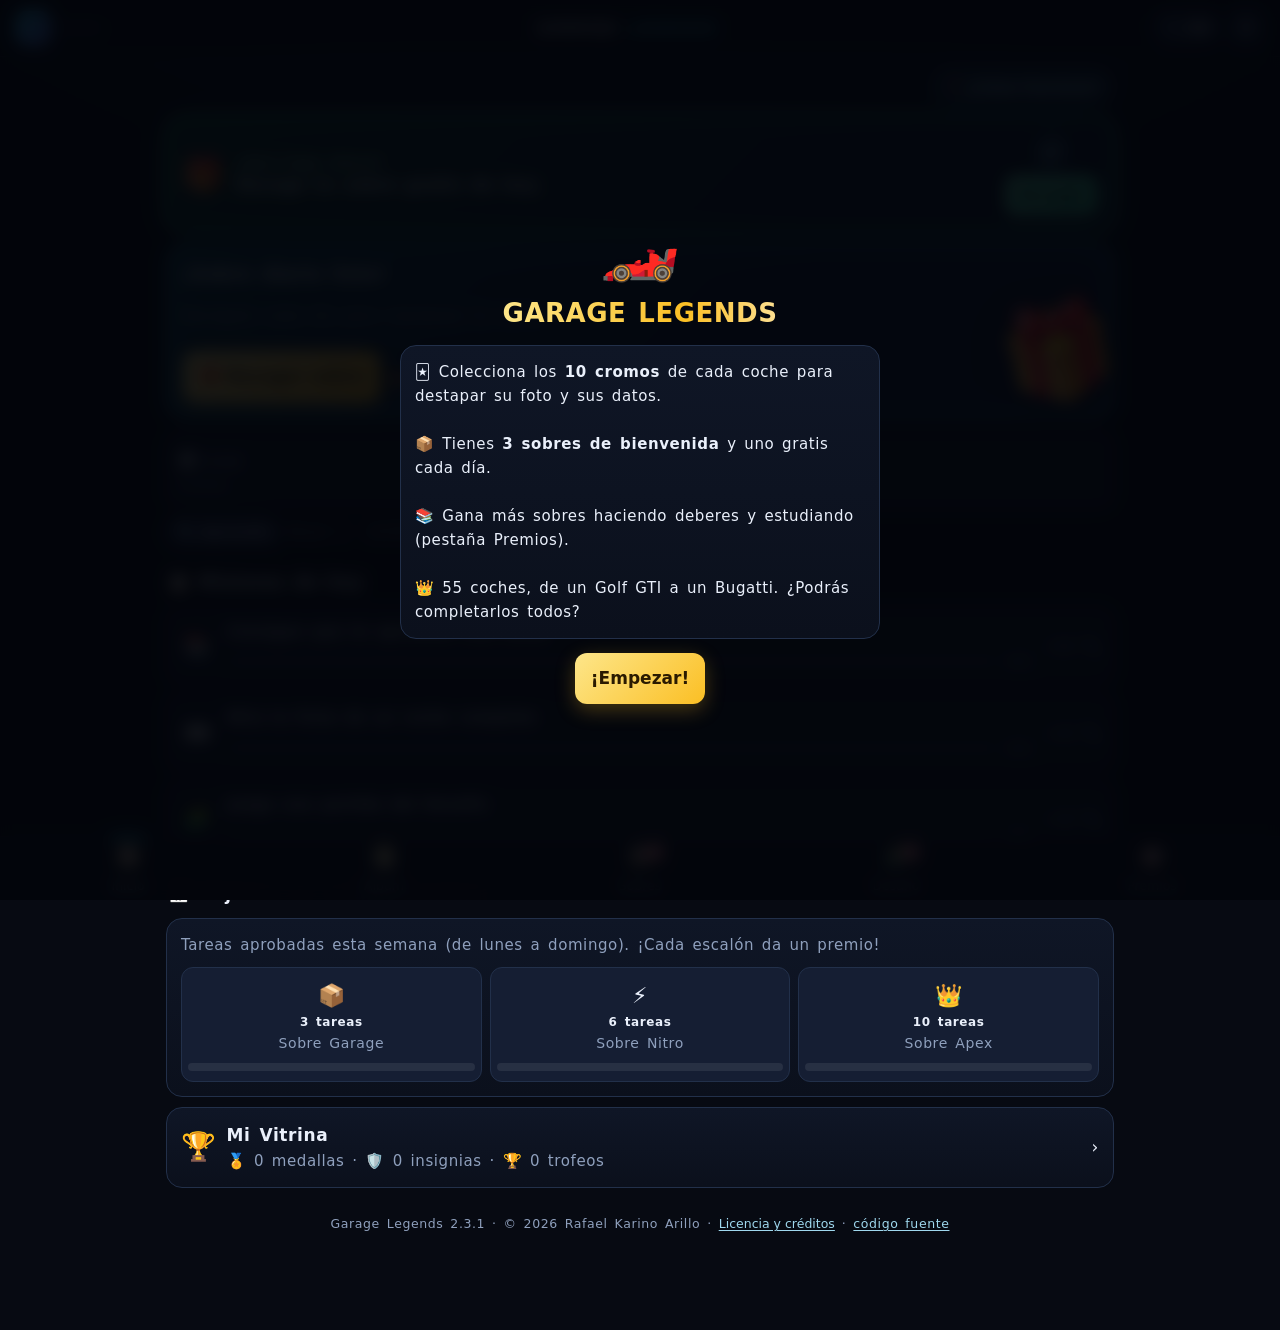
==== commit 858163f6: "Corrige códigos no válidos y canje con un toque (2.3.1) - El aviso de WhatsApp incluye la clave fami" ====
--- a/index.html
+++ b/index.html
@@ -1,6 +1,6 @@
 <!doctype html>
 <!--
-  Garage Legends 2.3.0 · https://github.com/rkarillo-tech/juego-coches
+  Garage Legends 2.3.1 · https://github.com/rkarillo-tech/juego-coches
 
   MIT License
 
@@ -39,8 +39,8 @@
   <link rel="apple-touch-icon" href="icons/icon-192.png">
   <meta name="apple-mobile-web-app-capable" content="yes">
   <meta name="apple-mobile-web-app-status-bar-style" content="black-translucent">
-  <link rel="stylesheet" href="css/styles.css?v=2.3.0">
-  <link rel="stylesheet" href="css/a11y.css?v=2.3.0">
+  <link rel="stylesheet" href="css/styles.css?v=2.3.1">
+  <link rel="stylesheet" href="css/a11y.css?v=2.3.1">
 </head>
 <body>
   <div id="app">
@@ -72,10 +72,10 @@
   <div id="toast" class="toast hidden"></div>
   <canvas id="fx" class="fx"></canvas>
 
-  <script src="js/data.js?v=2.3.0"></script>
-  <script src="js/engine.js?v=2.3.0"></script>
-  <script src="js/credits.js?v=2.3.0"></script>
-  <script src="js/sha256.js?v=2.3.0"></script>
-  <script src="js/ui.js?v=2.3.0"></script>
+  <script src="js/data.js?v=2.3.1"></script>
+  <script src="js/engine.js?v=2.3.1"></script>
+  <script src="js/credits.js?v=2.3.1"></script>
+  <script src="js/sha256.js?v=2.3.1"></script>
+  <script src="js/ui.js?v=2.3.1"></script>
 </body>
 </html>
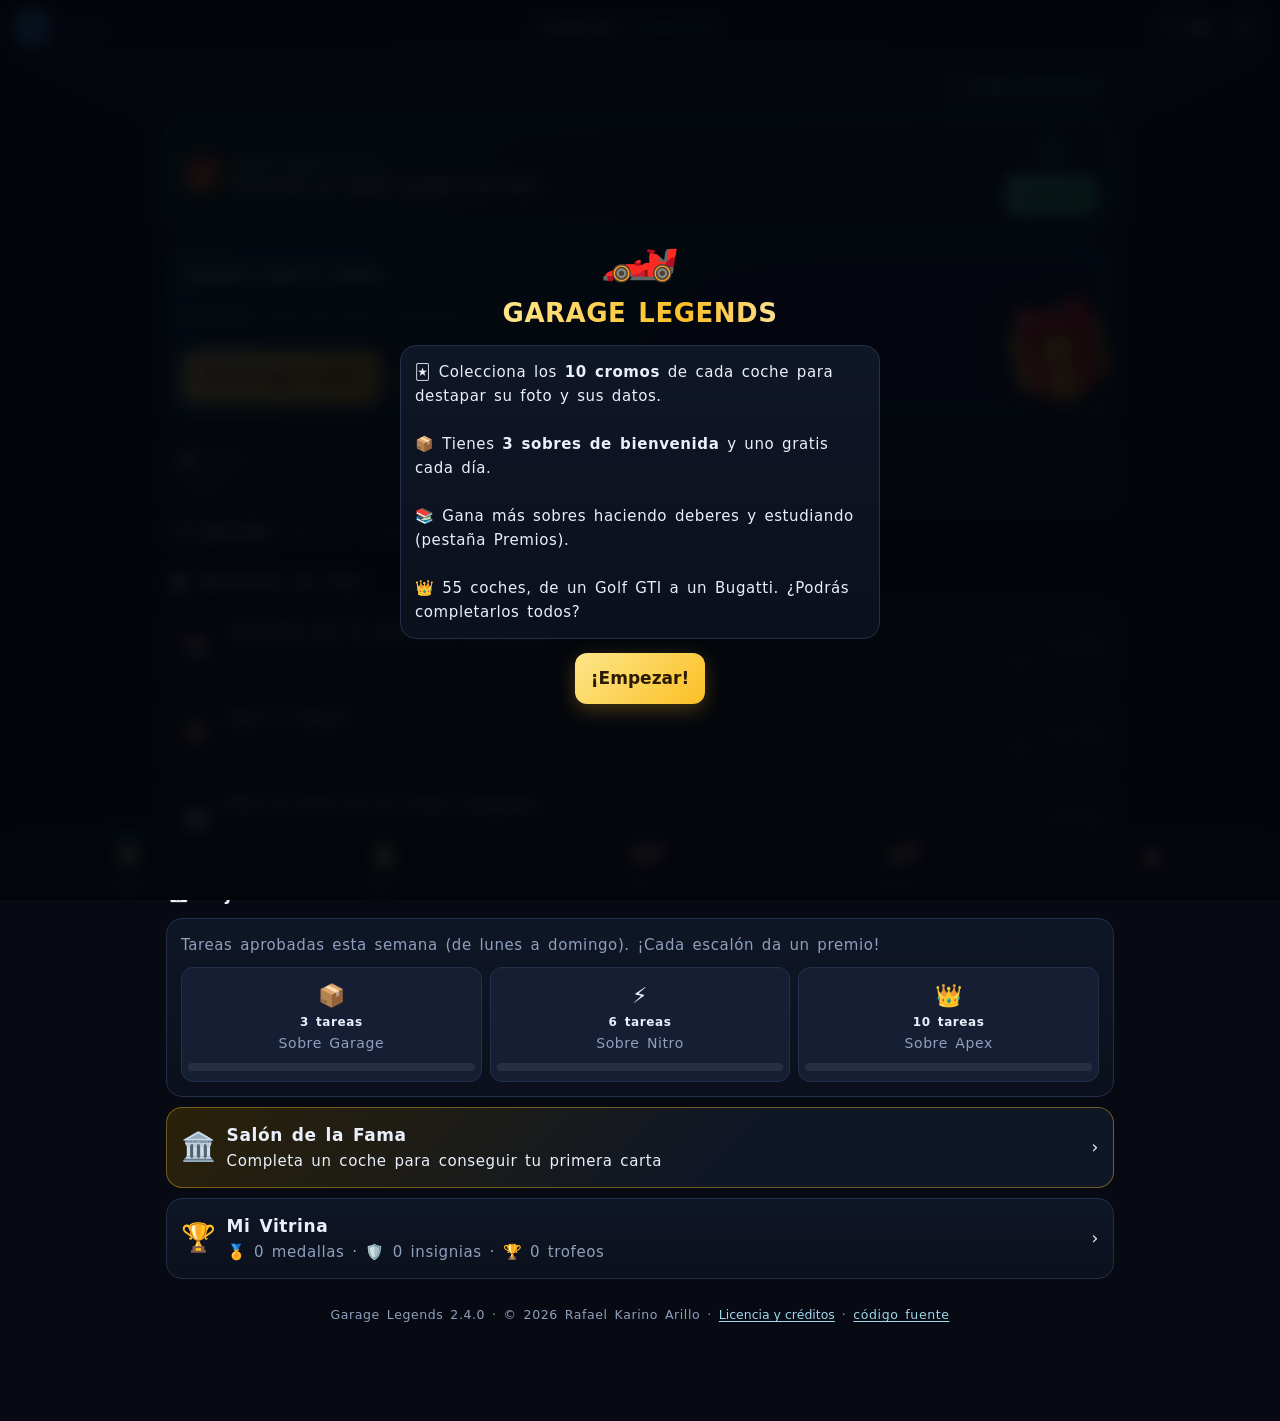
==== commit 4a1c8f2a: "Cartas de Leyenda y Salón de la Fama (2.4.0) - Cada coche completado genera una Carta de Leyenda dib" ====
--- a/index.html
+++ b/index.html
@@ -1,6 +1,6 @@
 <!doctype html>
 <!--
-  Garage Legends 2.3.1 · https://github.com/rkarillo-tech/juego-coches
+  Garage Legends 2.4.0 · https://github.com/rkarillo-tech/juego-coches
 
   MIT License
 
@@ -39,8 +39,8 @@
   <link rel="apple-touch-icon" href="icons/icon-192.png">
   <meta name="apple-mobile-web-app-capable" content="yes">
   <meta name="apple-mobile-web-app-status-bar-style" content="black-translucent">
-  <link rel="stylesheet" href="css/styles.css?v=2.3.1">
-  <link rel="stylesheet" href="css/a11y.css?v=2.3.1">
+  <link rel="stylesheet" href="css/styles.css?v=2.4.0">
+  <link rel="stylesheet" href="css/a11y.css?v=2.4.0">
 </head>
 <body>
   <div id="app">
@@ -72,10 +72,11 @@
   <div id="toast" class="toast hidden"></div>
   <canvas id="fx" class="fx"></canvas>
 
-  <script src="js/data.js?v=2.3.1"></script>
-  <script src="js/engine.js?v=2.3.1"></script>
-  <script src="js/credits.js?v=2.3.1"></script>
-  <script src="js/sha256.js?v=2.3.1"></script>
-  <script src="js/ui.js?v=2.3.1"></script>
+  <script src="js/data.js?v=2.4.0"></script>
+  <script src="js/engine.js?v=2.4.0"></script>
+  <script src="js/credits.js?v=2.4.0"></script>
+  <script src="js/sha256.js?v=2.4.0"></script>
+  <script src="js/cards.js?v=2.4.0"></script>
+  <script src="js/ui.js?v=2.4.0"></script>
 </body>
 </html>
--- a/css/styles.css
+++ b/css/styles.css
@@ -322,3 +322,39 @@
 .app-footer a, .link-inline { color: #9fd8ee; text-decoration: underline; text-underline-offset: 2px; background: none; border: 0; padding: 0; font: inherit; cursor: pointer; }
 .lic-text { white-space: pre-wrap; font-size: 11.5px; line-height: 1.45; background: var(--bg2); border: 1px solid var(--line); border-radius: 10px; padding: 12px; overflow-x: auto; color: var(--muted); }
 details > summary { cursor: pointer; color: #9fd8ee; font-weight: 700; margin: 10px 0 8px; }
+
+/* ===== Cartas de Leyenda ===== */
+.lcard { position: relative; aspect-ratio: 5/7; width: 100%; border-radius: 5.8% / 4.2%; overflow: hidden; background: #0b0f18;
+  box-shadow: 0 18px 40px -12px #000, 0 0 26px -6px var(--glow, #fbbf2466); transition: transform .12s ease-out; transform-style: preserve-3d; will-change: transform; touch-action: none; }
+.lcard canvas { display: block; width: 100%; height: 100%; }
+.lcard.lt1 { --glow: #e9b07c88; } .lcard.lt2 { --glow: #e5e9f0aa; } .lcard.lt3 { --glow: #fbbf24cc; }
+.lholo { position: absolute; inset: 0; pointer-events: none; mix-blend-mode: color-dodge; opacity: .16;
+  background: radial-gradient(circle at var(--mx, 50%) var(--my, 30%), #ffffffcc, transparent 45%),
+    linear-gradient(115deg, transparent 25%, #ff4d6d66 38%, #fbbf2477 46%, #34d39966 54%, #38bdf877 62%, transparent 75%);
+  background-size: 100% 100%, 220% 220%; background-position: center, var(--mx, 50%) var(--my, 50%); }
+.lt2 .lholo { opacity: .34; } .lt3 .lholo { opacity: .55; }
+.lcard-big { width: min(82vw, 340px, 52vh); margin: 4px auto 0; }
+.lcard-cele { width: min(64vw, 260px, 38vh); margin: 16px auto; animation: popIn .6s cubic-bezier(.2,.9,.3,1.3); }
+.lcard .lholo { transition: opacity .2s; }
+
+/* ===== Salón de la Fama ===== */
+.hall { position: relative; height: 100vh; height: 100dvh; display: flex; flex-direction: column; overflow: hidden;
+  background: #05070c url('../img/hall/hall-tall.webp') center bottom / cover no-repeat; }
+@media (min-aspect-ratio: 1/1) { .hall { background-image: url('../img/hall/hall-wide.webp'); } }
+.hall::before { content: ''; position: absolute; inset: 0; background: linear-gradient(#000c 0, transparent 22%, transparent 78%, #000a 100%); pointer-events: none; }
+.hall-top { position: relative; z-index: 2; display: flex; align-items: center; gap: 12px; padding: calc(env(safe-area-inset-top) + 12px) 16px 8px; }
+.hall-title { font-family: var(--display); font-weight: 900; font-size: 19px; letter-spacing: .08em;
+  background: linear-gradient(90deg, #fde68a, #fbbf24, #fff, #fbbf24); -webkit-background-clip: text; background-clip: text; color: transparent; }
+body.easy .hall-title { font-family: var(--body); letter-spacing: .03em; }
+.hall-track { position: relative; z-index: 1; flex: 1; min-height: 0; display: flex; align-items: flex-end; gap: 22px; overflow-x: auto; overflow-y: hidden;
+  scroll-snap-type: x mandatory; scrollbar-width: none; padding: 0 calc(50% - var(--cw) / 2) 30vh; --cw: min(58vw, 250px, 34vh); }
+.hall-track::-webkit-scrollbar { display: none; }
+@media (min-aspect-ratio: 1/1) { .hall-track { --cw: min(30vh, 240px); padding-bottom: 33vh; } }
+.hall-item { position: relative; flex: none; width: var(--cw); scroll-snap-align: center; cursor: pointer; animation: hallIn .6s cubic-bezier(.2,.9,.3,1.1) backwards; }
+.hall-item:nth-child(2) { animation-delay: .08s; } .hall-item:nth-child(3) { animation-delay: .16s; }
+@keyframes hallIn { from { transform: translateY(40px); opacity: 0; } }
+.hall-item::after { content: ''; position: absolute; left: 12%; right: 12%; bottom: -16px; height: 14px; border-radius: 50%; background: #000; filter: blur(9px); opacity: .7; }
+.hall-fav { position: absolute; top: -12px; right: -8px; font-size: 26px; filter: drop-shadow(0 2px 4px #000); z-index: 2; }
+.hall-empty { display: grid; place-items: center; text-align: center; padding: 18px; font-size: 14px; color: #c9d4e8; background: #0b0f18cc; border: 2px dashed #ffffff40; box-shadow: none; }
+.hall-hint { position: absolute; z-index: 2; left: 0; right: 0; bottom: calc(env(safe-area-inset-bottom) + 14px); text-align: center; font-size: 13.5px; color: #e8dcc0; text-shadow: 0 1px 4px #000; padding: 0 16px; }
+.hall-entry { background: linear-gradient(135deg, #2a2108, var(--panel) 60%); border-color: #fbbf2466; }
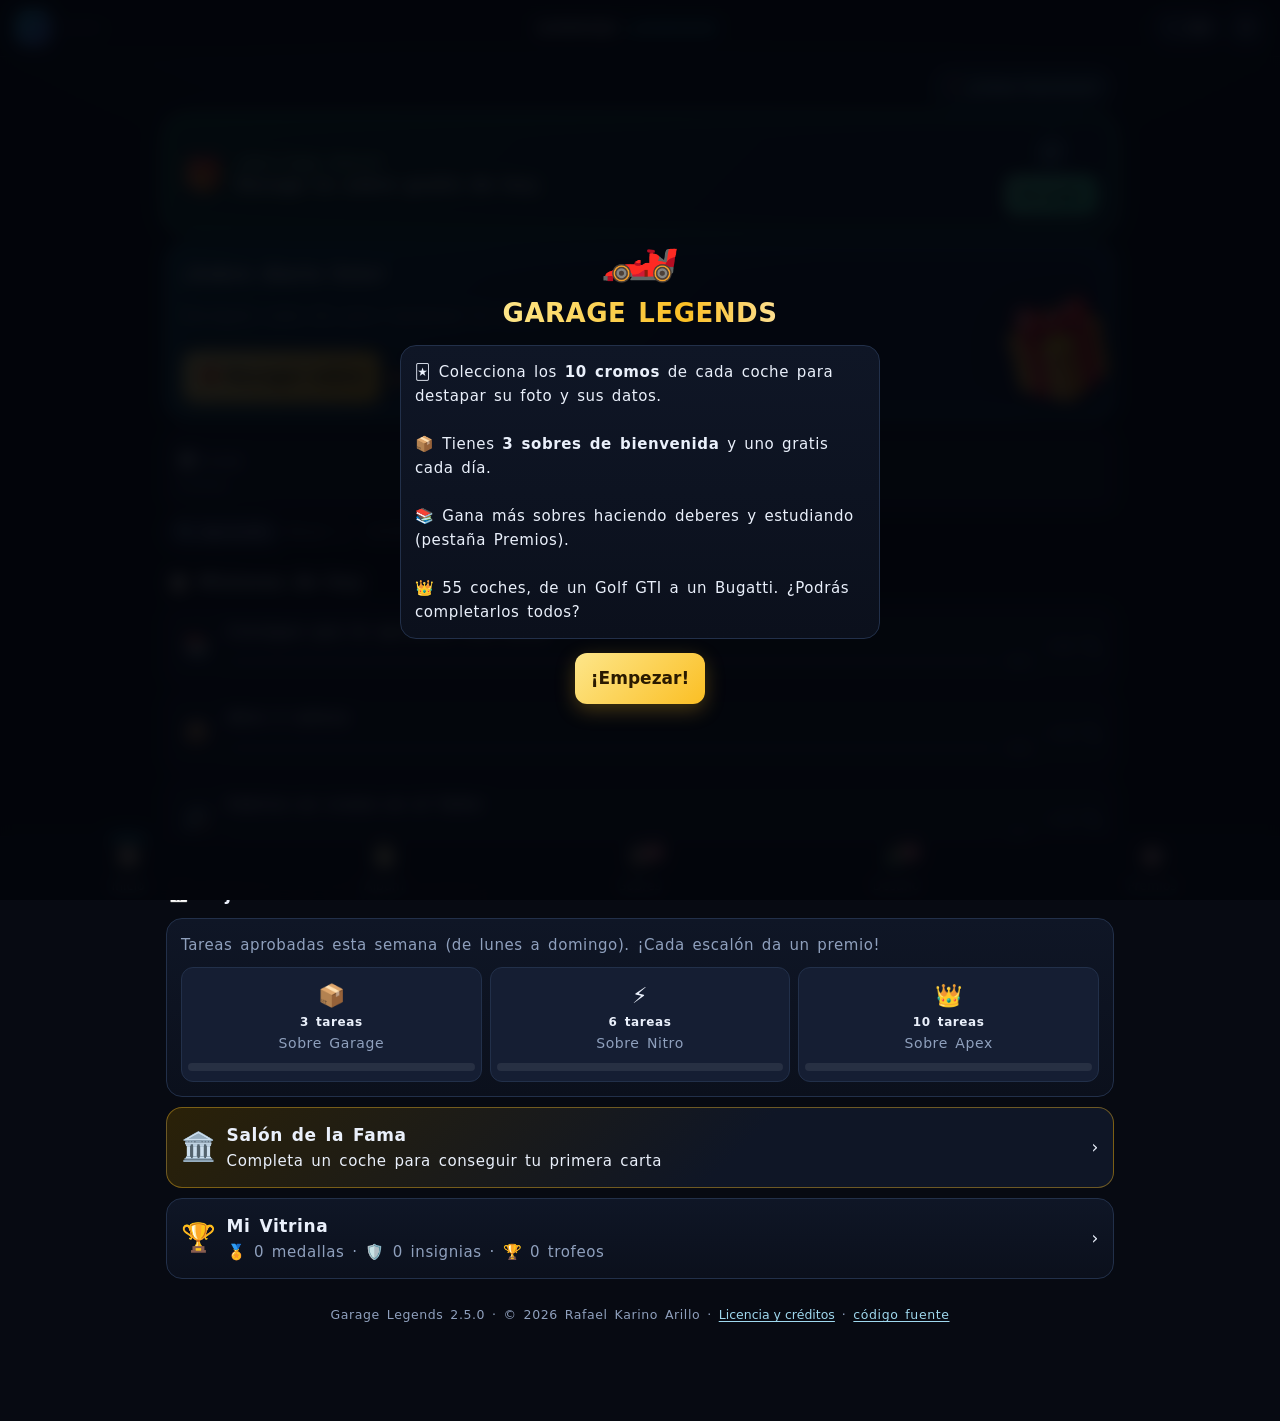
==== commit 0fe2ffc2: "Álbum en hojas por marca, como un álbum de cromos real (2.5.0) - Una hoja de papel claro por marca, " ====
--- a/index.html
+++ b/index.html
@@ -1,6 +1,6 @@
 <!doctype html>
 <!--
-  Garage Legends 2.4.0 · https://github.com/rkarillo-tech/juego-coches
+  Garage Legends 2.5.0 · https://github.com/rkarillo-tech/juego-coches
 
   MIT License
 
@@ -39,8 +39,8 @@
   <link rel="apple-touch-icon" href="icons/icon-192.png">
   <meta name="apple-mobile-web-app-capable" content="yes">
   <meta name="apple-mobile-web-app-status-bar-style" content="black-translucent">
-  <link rel="stylesheet" href="css/styles.css?v=2.4.0">
-  <link rel="stylesheet" href="css/a11y.css?v=2.4.0">
+  <link rel="stylesheet" href="css/styles.css?v=2.5.0">
+  <link rel="stylesheet" href="css/a11y.css?v=2.5.0">
 </head>
 <body>
   <div id="app">
@@ -60,7 +60,7 @@
 
     <nav class="bottomnav" id="bottomnav">
       <button data-tab="home"><span class="ni">🏠</span><span>Inicio</span></button>
-      <button data-tab="album"><span class="ni">📒</span><span>Álbum</span></button>
+      <button data-tab="album"><span class="ni">📒</span><span>Álbum</span><i class="badge" id="badgeAlbum"></i></button>
       <button data-tab="packs"><span class="ni">📦</span><span>Sobres</span><i class="badge" id="badgePacks"></i></button>
       <button data-tab="quiz"><span class="ni">🧩</span><span>Desafío</span><i class="badge" id="badgeQuiz"></i></button>
       <button data-tab="rewards"><span class="ni">🎯</span><span>Premios</span><i class="badge" id="badgeRewards"></i></button>
@@ -72,11 +72,11 @@
   <div id="toast" class="toast hidden"></div>
   <canvas id="fx" class="fx"></canvas>
 
-  <script src="js/data.js?v=2.4.0"></script>
-  <script src="js/engine.js?v=2.4.0"></script>
-  <script src="js/credits.js?v=2.4.0"></script>
-  <script src="js/sha256.js?v=2.4.0"></script>
-  <script src="js/cards.js?v=2.4.0"></script>
-  <script src="js/ui.js?v=2.4.0"></script>
+  <script src="js/data.js?v=2.5.0"></script>
+  <script src="js/engine.js?v=2.5.0"></script>
+  <script src="js/credits.js?v=2.5.0"></script>
+  <script src="js/sha256.js?v=2.5.0"></script>
+  <script src="js/cards.js?v=2.5.0"></script>
+  <script src="js/ui.js?v=2.5.0"></script>
 </body>
 </html>
--- a/css/styles.css
+++ b/css/styles.css
@@ -358,3 +358,44 @@
 .hall-empty { display: grid; place-items: center; text-align: center; padding: 18px; font-size: 14px; color: #c9d4e8; background: #0b0f18cc; border: 2px dashed #ffffff40; box-shadow: none; }
 .hall-hint { position: absolute; z-index: 2; left: 0; right: 0; bottom: calc(env(safe-area-inset-bottom) + 14px); text-align: center; font-size: 13.5px; color: #e8dcc0; text-shadow: 0 1px 4px #000; padding: 0 16px; }
 .hall-entry { background: linear-gradient(135deg, #2a2108, var(--panel) 60%); border-color: #fbbf2466; }
+
+/* ===== Álbum en hojas ===== */
+.book-nav { display: flex; align-items: center; gap: 8px; margin-bottom: 10px; }
+.book-nav .icon-btn { width: 44px; height: 44px; font-size: 26px; line-height: 1; flex: none; }
+.book-title { flex: 1; min-width: 0; padding: 6px 10px; border-radius: 12px; background: var(--panel2); border: 1px solid var(--line); text-align: center; }
+.book-title b { display: block; font-size: 17px; white-space: nowrap; overflow: hidden; text-overflow: ellipsis; }
+.book-title span { font-size: 12.5px; color: var(--muted); }
+.book { display: flex; gap: 12px; overflow-x: auto; overflow-y: hidden; scroll-snap-type: x mandatory; scrollbar-width: none; max-width: 640px; margin: 0 auto; overscroll-behavior-x: contain; }
+.book::-webkit-scrollbar { display: none; }
+.apage { flex: none; width: 100%; height: 100%; overflow-y: auto; scroll-snap-align: center; scroll-snap-stop: always; color: #2b2317; padding: 14px 14px 10px 20px;
+  border-radius: 6px 16px 16px 6px; letter-spacing: normal;
+  background:
+    linear-gradient(90deg, rgba(60,40,10,.28) 0, rgba(60,40,10,.08) 10px, transparent 26px),
+    repeating-linear-gradient(0deg, rgba(120,90,40,.035) 0 2px, transparent 2px 5px),
+    linear-gradient(160deg, #f6eeda, #eadfc4); }
+.ap-head { border-bottom: 2px solid #c9b88f; padding-bottom: 8px; margin-bottom: 12px; }
+.ap-brand { font-family: var(--display); font-weight: 900; font-size: 22px; letter-spacing: .06em; text-transform: uppercase; color: #1d1710; }
+body.easy .ap-brand { font-family: var(--body); letter-spacing: .03em; }
+.ap-sub { font-size: 13px; color: #6b5c40; margin-top: 2px; }
+.ap-bar { height: 6px; border-radius: 6px; background: #d9cba8; overflow: hidden; margin-top: 8px; }
+.ap-bar span { display: block; height: 100%; background: linear-gradient(90deg, #d97706, #b45309); border-radius: 6px; }
+.ap-foot { text-align: center; color: #9a8a68; font-size: 12.5px; padding: 6px 0 2px; }
+.acar { margin-bottom: 16px; cursor: pointer; }
+.ac-head { display: flex; align-items: center; justify-content: space-between; gap: 8px; margin-bottom: 6px; }
+.ac-name { font-weight: 800; font-size: 15.5px; line-height: 1.2; color: #1d1710; }
+.ac-grid { display: grid; grid-template-columns: repeat(5, 1fr); gap: 4px; aspect-ratio: 16/9.35; }
+.st { position: relative; display: grid; place-items: center; border-radius: 3px; background: #e6dabc; border: 1.5px dashed #b7a57e; }
+.st b { font-family: var(--display); font-size: 15px; font-weight: 800; color: #a59470; }
+.st.on { border: 2px solid #fff; background-color: #05070c; background-size: 500% 200%; background-repeat: no-repeat; box-shadow: 0 1px 3px rgba(0,0,0,.45); }
+.st.stick { animation: stickIn .7s cubic-bezier(.2,.9,.3,1.25) .35s backwards; z-index: 2; }
+@keyframes stickIn { 0% { transform: scale(2) rotate(-10deg); opacity: 0; box-shadow: 0 14px 22px rgba(0,0,0,.5); } 60% { transform: scale(.93) rotate(1.5deg); opacity: 1; } 100% { transform: none; } }
+.ac-grid.locked { display: grid; place-items: center; grid-template-columns: 1fr; background: #ded1b0; border: 1.5px dashed #b7a57e; border-radius: 6px; }
+.ac-lock { text-align: center; color: #7d6c4a; font-size: 14px; font-weight: 700; line-height: 1.5; }
+.ac-full { position: relative; border: 4px solid #fff; border-radius: 4px; box-shadow: 0 2px 8px rgba(0,0,0,.45), 0 0 0 2px #d4a017; overflow: hidden; aspect-ratio: 16/9; background: #05070c; }
+.ac-full img { width: 100%; height: 100%; object-fit: cover; }
+.ac-full::after { content: ''; position: absolute; inset: 0; pointer-events: none; background: linear-gradient(115deg, transparent 35%, #ffffff40 48%, transparent 60%); background-size: 250% 100%; animation: shine 4s infinite; }
+.ac-medal { position: absolute; right: 6px; bottom: 4px; font-size: 26px; filter: drop-shadow(0 2px 3px #000); z-index: 2; }
+.ac-foot { font-size: 13px; color: #6b5c40; margin-top: 5px; }
+.idx-row { display: flex; align-items: center; gap: 12px; padding: 10px 12px; border-radius: 12px; background: var(--panel); border: 1px solid var(--line); cursor: pointer; }
+.idx-row + .idx-row { margin-top: 8px; }
+.idx-n { width: 30px; height: 30px; flex: none; border-radius: 50%; display: grid; place-items: center; background: #f1e7d0; color: #2b2317; font-weight: 800; font-size: 13px; }
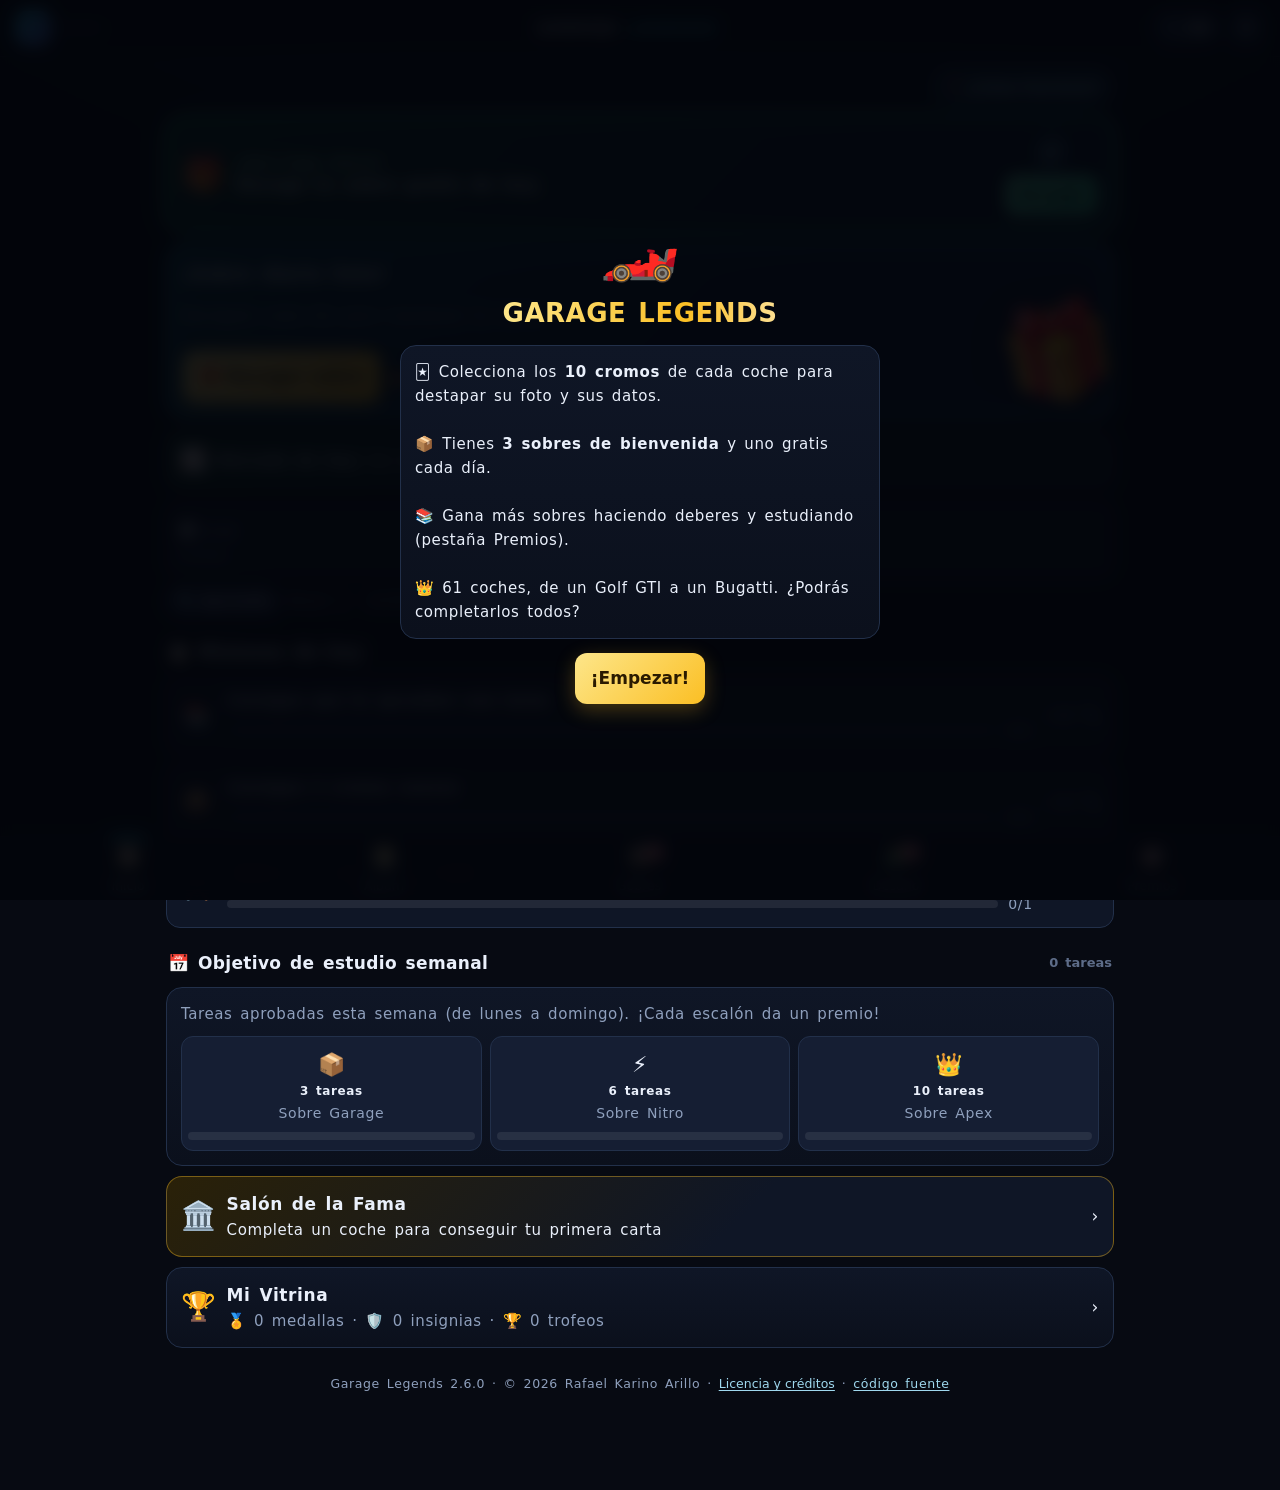
==== commit 4147ccd5: "Míticas modernas, Mercado del Taller y sorpresas (2.6.0) - Las míticas pasan a ser hiperdeportivos m" ====
--- a/index.html
+++ b/index.html
@@ -1,6 +1,6 @@
 <!doctype html>
 <!--
-  Garage Legends 2.5.0 · https://github.com/rkarillo-tech/juego-coches
+  Garage Legends 2.6.0 · https://github.com/rkarillo-tech/juego-coches
 
   MIT License
 
@@ -39,8 +39,8 @@
   <link rel="apple-touch-icon" href="icons/icon-192.png">
   <meta name="apple-mobile-web-app-capable" content="yes">
   <meta name="apple-mobile-web-app-status-bar-style" content="black-translucent">
-  <link rel="stylesheet" href="css/styles.css?v=2.5.0">
-  <link rel="stylesheet" href="css/a11y.css?v=2.5.0">
+  <link rel="stylesheet" href="css/styles.css?v=2.6.0">
+  <link rel="stylesheet" href="css/a11y.css?v=2.6.0">
 </head>
 <body>
   <div id="app">
@@ -72,11 +72,11 @@
   <div id="toast" class="toast hidden"></div>
   <canvas id="fx" class="fx"></canvas>
 
-  <script src="js/data.js?v=2.5.0"></script>
-  <script src="js/engine.js?v=2.5.0"></script>
-  <script src="js/credits.js?v=2.5.0"></script>
-  <script src="js/sha256.js?v=2.5.0"></script>
-  <script src="js/cards.js?v=2.5.0"></script>
-  <script src="js/ui.js?v=2.5.0"></script>
+  <script src="js/data.js?v=2.6.0"></script>
+  <script src="js/engine.js?v=2.6.0"></script>
+  <script src="js/credits.js?v=2.6.0"></script>
+  <script src="js/sha256.js?v=2.6.0"></script>
+  <script src="js/cards.js?v=2.6.0"></script>
+  <script src="js/ui.js?v=2.6.0"></script>
 </body>
 </html>
--- a/css/styles.css
+++ b/css/styles.css
@@ -5,7 +5,7 @@
   --bg: #070a12; --bg2: #0b101c; --panel: #0f1626; --panel2: #151e33; --line: #22304a; --line2: #2c3d5e;
   --text: #eaf0fb; --muted: #8fa0bd; --dim: #5d6c88;
   --accent: #22d3ee; --accent2: #0ea5e9; --gold: #fbbf24; --green: #34d399; --red: #fb7185;
-  --c-COMMON: #9aa7b8; --c-RARE: #38bdf8; --c-EPIC: #b26bff; --c-LEGENDARY: #fbbf24; --c-MYTHIC: #ff4d6d;
+  --c-COMMON: #9aa7b8; --c-RARE: #38bdf8; --c-EPIC: #b26bff; --c-LEGENDARY: #fbbf24; --c-MYTHIC: #ff4d6d; --c-CLASSIC: #2dd4bf;
   --radius: 16px; --nav-h: 64px;
   --display: 'Orbitron', 'Segoe UI', system-ui, sans-serif;
   --body: system-ui, -apple-system, 'Segoe UI', Roboto, sans-serif;
@@ -79,7 +79,7 @@
 .tag { display: inline-flex; align-items: center; gap: 4px; padding: 3px 8px; border-radius: 6px; font-size: 11.5px; font-weight: 700; letter-spacing: .03em; text-transform: uppercase; }
 .rar { color: #0a0d14; }
 .rar-COMMON { background: var(--c-COMMON); } .rar-RARE { background: var(--c-RARE); } .rar-EPIC { background: var(--c-EPIC); color: #fff; }
-.rar-LEGENDARY { background: var(--c-LEGENDARY); } .rar-MYTHIC { background: var(--c-MYTHIC); color: #fff; }
+.rar-LEGENDARY { background: var(--c-LEGENDARY); } .rar-CLASSIC { background: var(--c-CLASSIC); } .rar-MYTHIC { background: var(--c-MYTHIC); color: #fff; }
 .chips { display: flex; gap: 8px; overflow-x: auto; padding: 2px 0 6px; scrollbar-width: none; }
 .chips::-webkit-scrollbar { display: none; }
 .chip { flex: none; padding: 8px 13px; border-radius: 999px; background: var(--panel2); border: 1px solid var(--line); font-size: 13px; font-weight: 600; color: var(--muted); }
@@ -231,7 +231,7 @@
   background: radial-gradient(circle at 50% 40%, color-mix(in srgb, var(--rc) 45%, #0b0f18), #0b0f18 70%);
   border: 2px solid var(--rc); box-shadow: 0 0 18px -2px var(--rc); }
 .cardback .lg { font-family: var(--display); font-weight: 900; font-size: 22px; color: var(--rc); letter-spacing: .1em; text-shadow: 0 0 12px var(--rc); }
-.cardback.glow-LEGENDARY, .cardback.glow-MYTHIC { animation: pulseGlow 1s ease-in-out infinite; }
+.cardback.glow-LEGENDARY, .cardback.glow-MYTHIC, .cardback.glow-CLASSIC { animation: pulseGlow 1s ease-in-out infinite; }
 .cardback.glow-EPIC { animation: pulseGlow 1.6s ease-in-out infinite; }
 @keyframes pulseGlow { 50% { box-shadow: 0 0 34px 4px var(--rc); transform: scale(1.03); } }
 .open-summary { margin-top: 18px; width: 100%; max-width: 560px; text-align: center; }
@@ -399,3 +399,21 @@
 .idx-row { display: flex; align-items: center; gap: 12px; padding: 10px 12px; border-radius: 12px; background: var(--panel); border: 1px solid var(--line); cursor: pointer; }
 .idx-row + .idx-row { margin-top: 8px; }
 .idx-n { width: 30px; height: 30px; flex: none; border-radius: 50%; display: grid; place-items: center; background: #f1e7d0; color: #2b2317; font-weight: 800; font-size: 13px; }
+
+/* ===== Las casillas del puzle llevan solo su trozo de foto (la foto completa no está en la página hasta completar el coche) ===== */
+.puzzle .cell.on { background-color: #05070c; background-size: 500% 200%; background-repeat: no-repeat; }
+.tile .ph { background: radial-gradient(circle at 50% 45%, #1a2338, #070a12 70%); }
+.tile.unknown .ph::after, .tile.locked .ph::after { z-index: 1; }
+.md-ph { aspect-ratio: 16/10; display: grid; place-items: center; font-family: var(--display); font-size: 26px; color: #ffffff30; background: radial-gradient(circle at 50% 45%, #1a2338, #070a12 70%); }
+img { -webkit-touch-callout: none; -webkit-user-drag: none; user-select: none; }
+
+/* ===== Mercado, sorpresas y cofre ===== */
+.market { display: flex; align-items: center; gap: 10px; margin-top: 12px; padding: 10px 12px; border-radius: 14px; background: linear-gradient(135deg, #0f2e25, var(--panel) 70%); border: 1px solid #34d39955; font-size: 14px; cursor: pointer; }
+.market .mk-i { font-size: 22px; }
+.chest-card { display: flex; align-items: center; gap: 12px; margin-bottom: 12px; padding: 14px; border-radius: 18px; cursor: pointer;
+  background: linear-gradient(135deg, #3b2a06, #1a1430 70%); border: 2px solid var(--gold); box-shadow: 0 0 24px -6px var(--gold); animation: chestPulse 1.6s ease-in-out infinite; }
+.chest-card .chest-ico { font-size: 40px; animation: bob 1.4s ease-in-out infinite; }
+@keyframes chestPulse { 50% { box-shadow: 0 0 34px 0 #fbbf2477; } }
+.chest-big { font-size: 130px; margin: 30px 0 10px; cursor: pointer; filter: drop-shadow(0 10px 30px #fbbf2488); animation: bob 1.6s ease-in-out infinite; user-select: none; }
+.chest-big.shake { animation: packShake .6s ease-in-out; }
+.surprise-box { font-size: 96px; animation: popIn .7s cubic-bezier(.2,.9,.3,1.4); filter: drop-shadow(0 8px 24px #fbbf2488); }
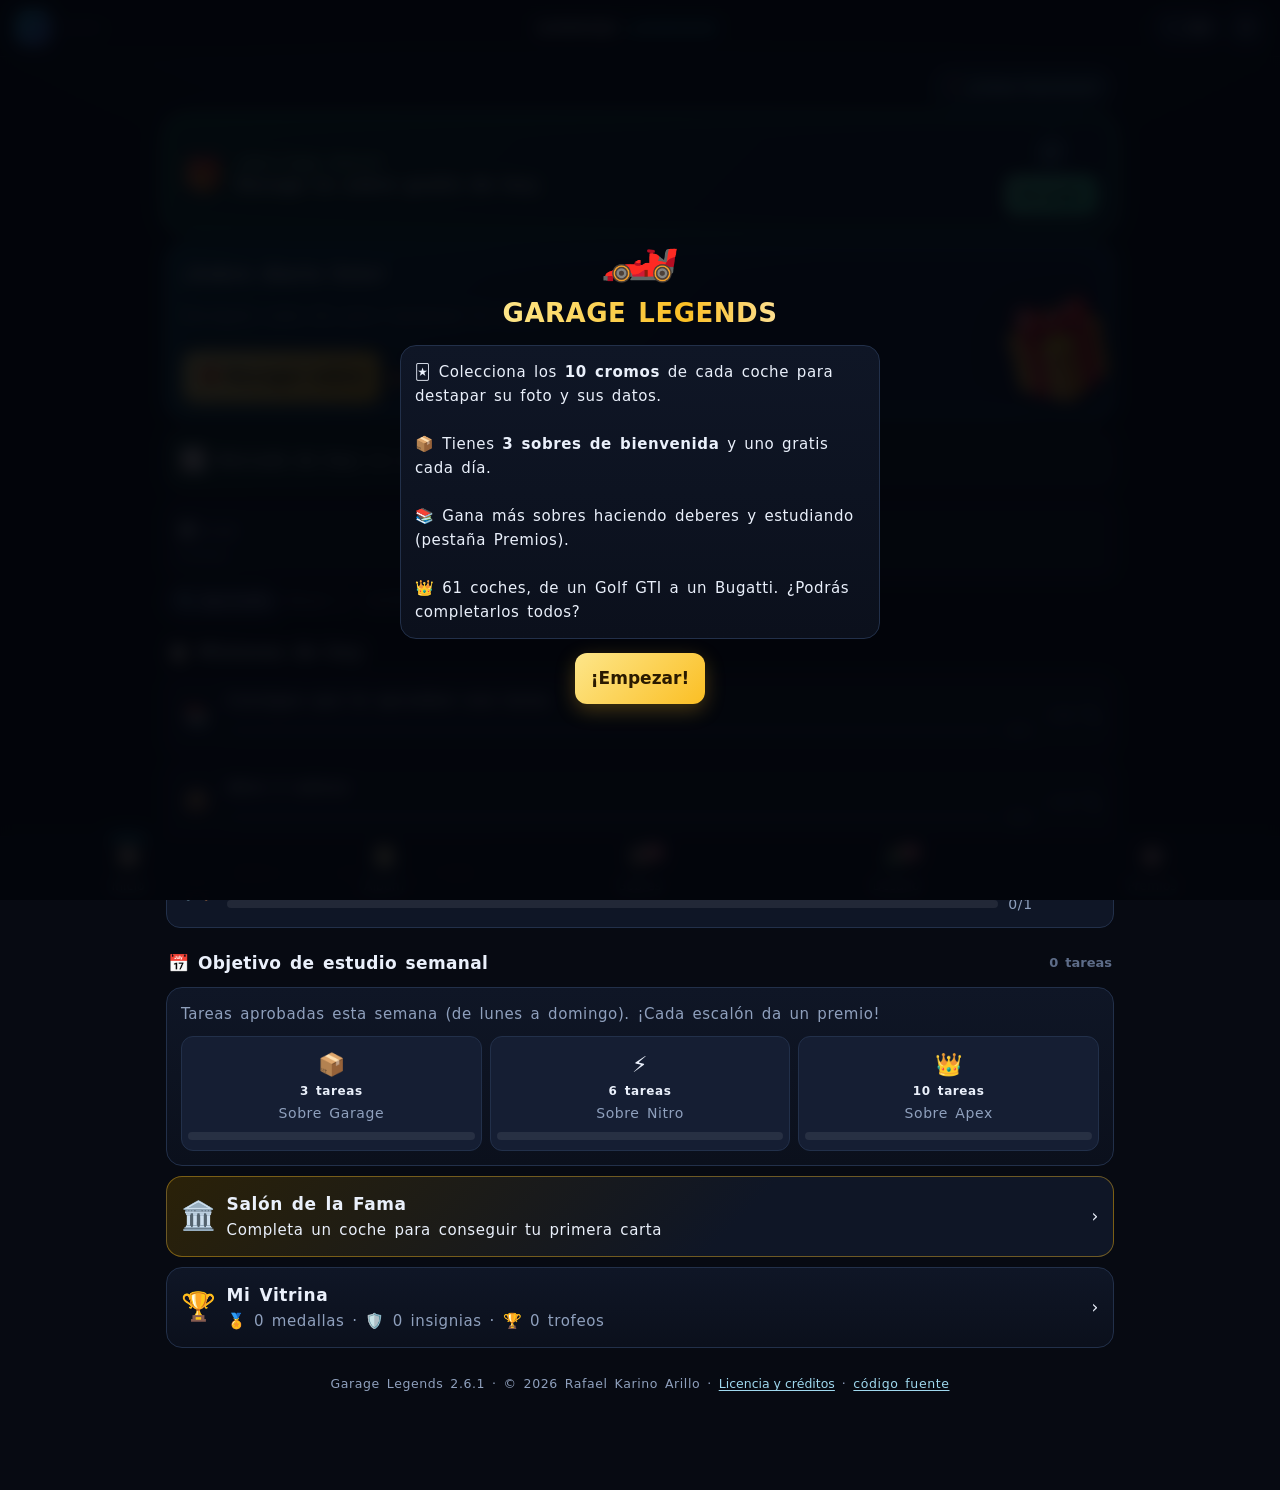
==== commit c6817203: "Modo sorpresa: sin destripes de coches no descubiertos (2.6.1) - La pantalla de novedades ya no nomb" ====
--- a/index.html
+++ b/index.html
@@ -1,6 +1,6 @@
 <!doctype html>
 <!--
-  Garage Legends 2.6.0 · https://github.com/rkarillo-tech/juego-coches
+  Garage Legends 2.6.1 · https://github.com/rkarillo-tech/juego-coches
 
   MIT License
 
@@ -39,8 +39,8 @@
   <link rel="apple-touch-icon" href="icons/icon-192.png">
   <meta name="apple-mobile-web-app-capable" content="yes">
   <meta name="apple-mobile-web-app-status-bar-style" content="black-translucent">
-  <link rel="stylesheet" href="css/styles.css?v=2.6.0">
-  <link rel="stylesheet" href="css/a11y.css?v=2.6.0">
+  <link rel="stylesheet" href="css/styles.css?v=2.6.1">
+  <link rel="stylesheet" href="css/a11y.css?v=2.6.1">
 </head>
 <body>
   <div id="app">
@@ -72,11 +72,11 @@
   <div id="toast" class="toast hidden"></div>
   <canvas id="fx" class="fx"></canvas>
 
-  <script src="js/data.js?v=2.6.0"></script>
-  <script src="js/engine.js?v=2.6.0"></script>
-  <script src="js/credits.js?v=2.6.0"></script>
-  <script src="js/sha256.js?v=2.6.0"></script>
-  <script src="js/cards.js?v=2.6.0"></script>
-  <script src="js/ui.js?v=2.6.0"></script>
+  <script src="js/data.js?v=2.6.1"></script>
+  <script src="js/engine.js?v=2.6.1"></script>
+  <script src="js/credits.js?v=2.6.1"></script>
+  <script src="js/sha256.js?v=2.6.1"></script>
+  <script src="js/cards.js?v=2.6.1"></script>
+  <script src="js/ui.js?v=2.6.1"></script>
 </body>
 </html>
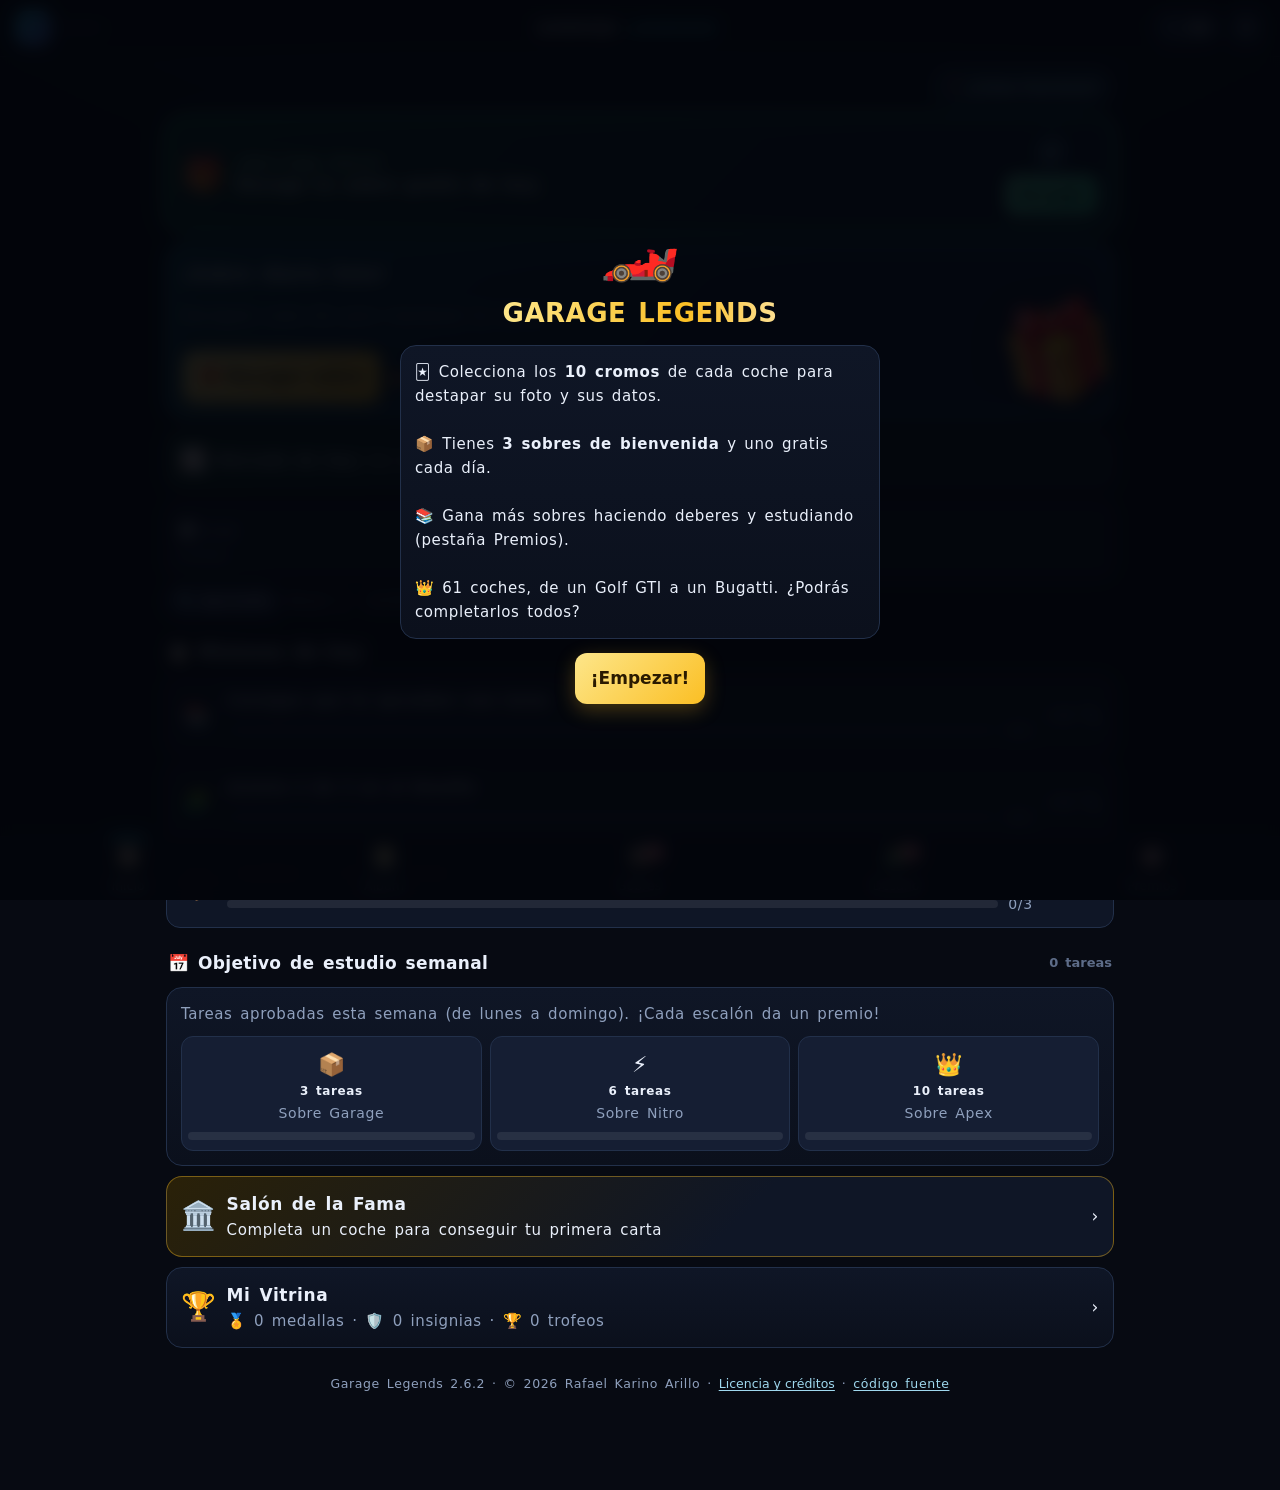
==== commit 26223b58: "Pantalla de novedades con texto misterioso (2.6.2) «¡El garaje se ha renovado!»: anuncia coches nuev" ====
--- a/index.html
+++ b/index.html
@@ -1,6 +1,6 @@
 <!doctype html>
 <!--
-  Garage Legends 2.6.1 · https://github.com/rkarillo-tech/juego-coches
+  Garage Legends 2.6.2 · https://github.com/rkarillo-tech/juego-coches
 
   MIT License
 
@@ -39,8 +39,8 @@
   <link rel="apple-touch-icon" href="icons/icon-192.png">
   <meta name="apple-mobile-web-app-capable" content="yes">
   <meta name="apple-mobile-web-app-status-bar-style" content="black-translucent">
-  <link rel="stylesheet" href="css/styles.css?v=2.6.1">
-  <link rel="stylesheet" href="css/a11y.css?v=2.6.1">
+  <link rel="stylesheet" href="css/styles.css?v=2.6.2">
+  <link rel="stylesheet" href="css/a11y.css?v=2.6.2">
 </head>
 <body>
   <div id="app">
@@ -72,11 +72,11 @@
   <div id="toast" class="toast hidden"></div>
   <canvas id="fx" class="fx"></canvas>
 
-  <script src="js/data.js?v=2.6.1"></script>
-  <script src="js/engine.js?v=2.6.1"></script>
-  <script src="js/credits.js?v=2.6.1"></script>
-  <script src="js/sha256.js?v=2.6.1"></script>
-  <script src="js/cards.js?v=2.6.1"></script>
-  <script src="js/ui.js?v=2.6.1"></script>
+  <script src="js/data.js?v=2.6.2"></script>
+  <script src="js/engine.js?v=2.6.2"></script>
+  <script src="js/credits.js?v=2.6.2"></script>
+  <script src="js/sha256.js?v=2.6.2"></script>
+  <script src="js/cards.js?v=2.6.2"></script>
+  <script src="js/ui.js?v=2.6.2"></script>
 </body>
 </html>
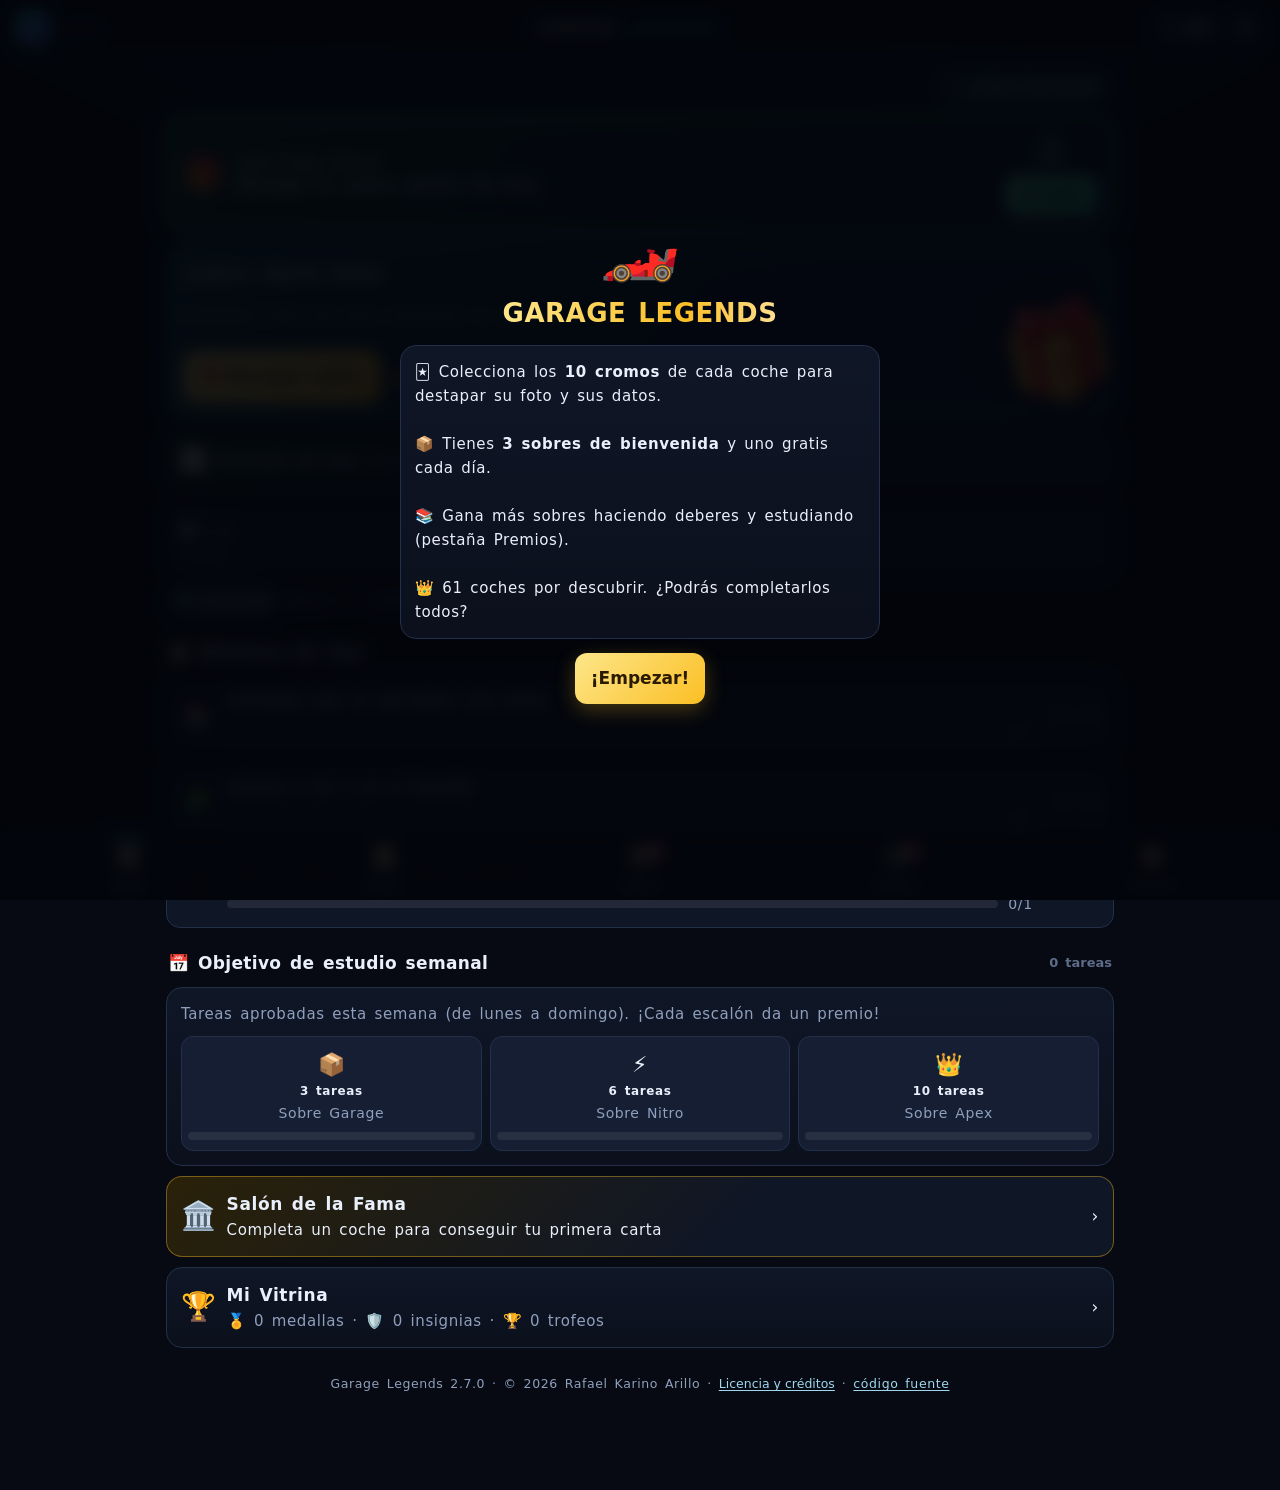
==== commit dc5483dc: "Cromos nuevos boca abajo y novedades que siempre se muestran (2.7.0) - Los cromos nuevos llegan boca" ====
--- a/index.html
+++ b/index.html
@@ -1,6 +1,6 @@
 <!doctype html>
 <!--
-  Garage Legends 2.6.2 · https://github.com/rkarillo-tech/juego-coches
+  Garage Legends 2.7.0 · https://github.com/rkarillo-tech/juego-coches
 
   MIT License
 
@@ -39,8 +39,8 @@
   <link rel="apple-touch-icon" href="icons/icon-192.png">
   <meta name="apple-mobile-web-app-capable" content="yes">
   <meta name="apple-mobile-web-app-status-bar-style" content="black-translucent">
-  <link rel="stylesheet" href="css/styles.css?v=2.6.2">
-  <link rel="stylesheet" href="css/a11y.css?v=2.6.2">
+  <link rel="stylesheet" href="css/styles.css?v=2.7.0">
+  <link rel="stylesheet" href="css/a11y.css?v=2.7.0">
 </head>
 <body>
   <div id="app">
@@ -72,11 +72,11 @@
   <div id="toast" class="toast hidden"></div>
   <canvas id="fx" class="fx"></canvas>
 
-  <script src="js/data.js?v=2.6.2"></script>
-  <script src="js/engine.js?v=2.6.2"></script>
-  <script src="js/credits.js?v=2.6.2"></script>
-  <script src="js/sha256.js?v=2.6.2"></script>
-  <script src="js/cards.js?v=2.6.2"></script>
-  <script src="js/ui.js?v=2.6.2"></script>
+  <script src="js/data.js?v=2.7.0"></script>
+  <script src="js/engine.js?v=2.7.0"></script>
+  <script src="js/credits.js?v=2.7.0"></script>
+  <script src="js/sha256.js?v=2.7.0"></script>
+  <script src="js/cards.js?v=2.7.0"></script>
+  <script src="js/ui.js?v=2.7.0"></script>
 </body>
 </html>
--- a/css/styles.css
+++ b/css/styles.css
@@ -417,3 +417,18 @@
 .chest-big { font-size: 130px; margin: 30px 0 10px; cursor: pointer; filter: drop-shadow(0 10px 30px #fbbf2488); animation: bob 1.6s ease-in-out infinite; user-select: none; }
 .chest-big.shake { animation: packShake .6s ease-in-out; }
 .surprise-box { font-size: 96px; animation: popIn .7s cubic-bezier(.2,.9,.3,1.4); filter: drop-shadow(0 8px 24px #fbbf2488); }
+
+/* ===== Cromos nuevos boca abajo ===== */
+.new-banner { display: flex; align-items: center; gap: 12px; width: 100%; margin-bottom: 12px; padding: 12px 14px; border-radius: 16px; text-align: left; color: var(--text);
+  background: linear-gradient(135deg, #3b2a06, #10213a 70%); border: 2px solid var(--gold); box-shadow: 0 0 22px -6px var(--gold); animation: chestPulse 1.8s ease-in-out infinite; }
+.new-banner .nb-cards { font-size: 30px; animation: bob 1.4s ease-in-out infinite; }
+.new-banner b { display: block; font-size: 16px; } .new-banner .small { color: #e8dcc0; }
+.st.back { cursor: pointer; border: 2px solid #fbbf24; border-radius: 4px; background: radial-gradient(circle at 50% 40%, #3a2c10, #120d05 75%);
+  box-shadow: 0 0 10px #fbbf24aa, 0 2px 4px rgba(0,0,0,.5); animation: backGlow 1.2s ease-in-out infinite; z-index: 2; }
+.st.back span { font-family: var(--display); font-weight: 900; font-size: 18px; color: #fbbf24; text-shadow: 0 0 8px #fbbf24; }
+@keyframes backGlow { 50% { box-shadow: 0 0 18px 2px #fbbf24cc, 0 2px 4px rgba(0,0,0,.5); transform: scale(1.04); } }
+.st.peel { animation: peelFlip .65s cubic-bezier(.3,.9,.3,1.2); z-index: 3; }
+@keyframes peelFlip { 0% { transform: perspective(400px) rotateY(180deg) scale(1.25); filter: brightness(2); } 55% { transform: perspective(400px) rotateY(0) scale(1.15); } 100% { transform: none; filter: none; } }
+.acar.fresh .ac-head .ac-name::after { content: ' ✨'; }
+.ac-brand { font-size: 12.5px; font-weight: 800; letter-spacing: .06em; text-transform: uppercase; color: #8a6d2f; margin-bottom: 2px; }
+.apage.flow { height: auto; overflow: visible; max-width: 640px; margin: 0 auto; }
